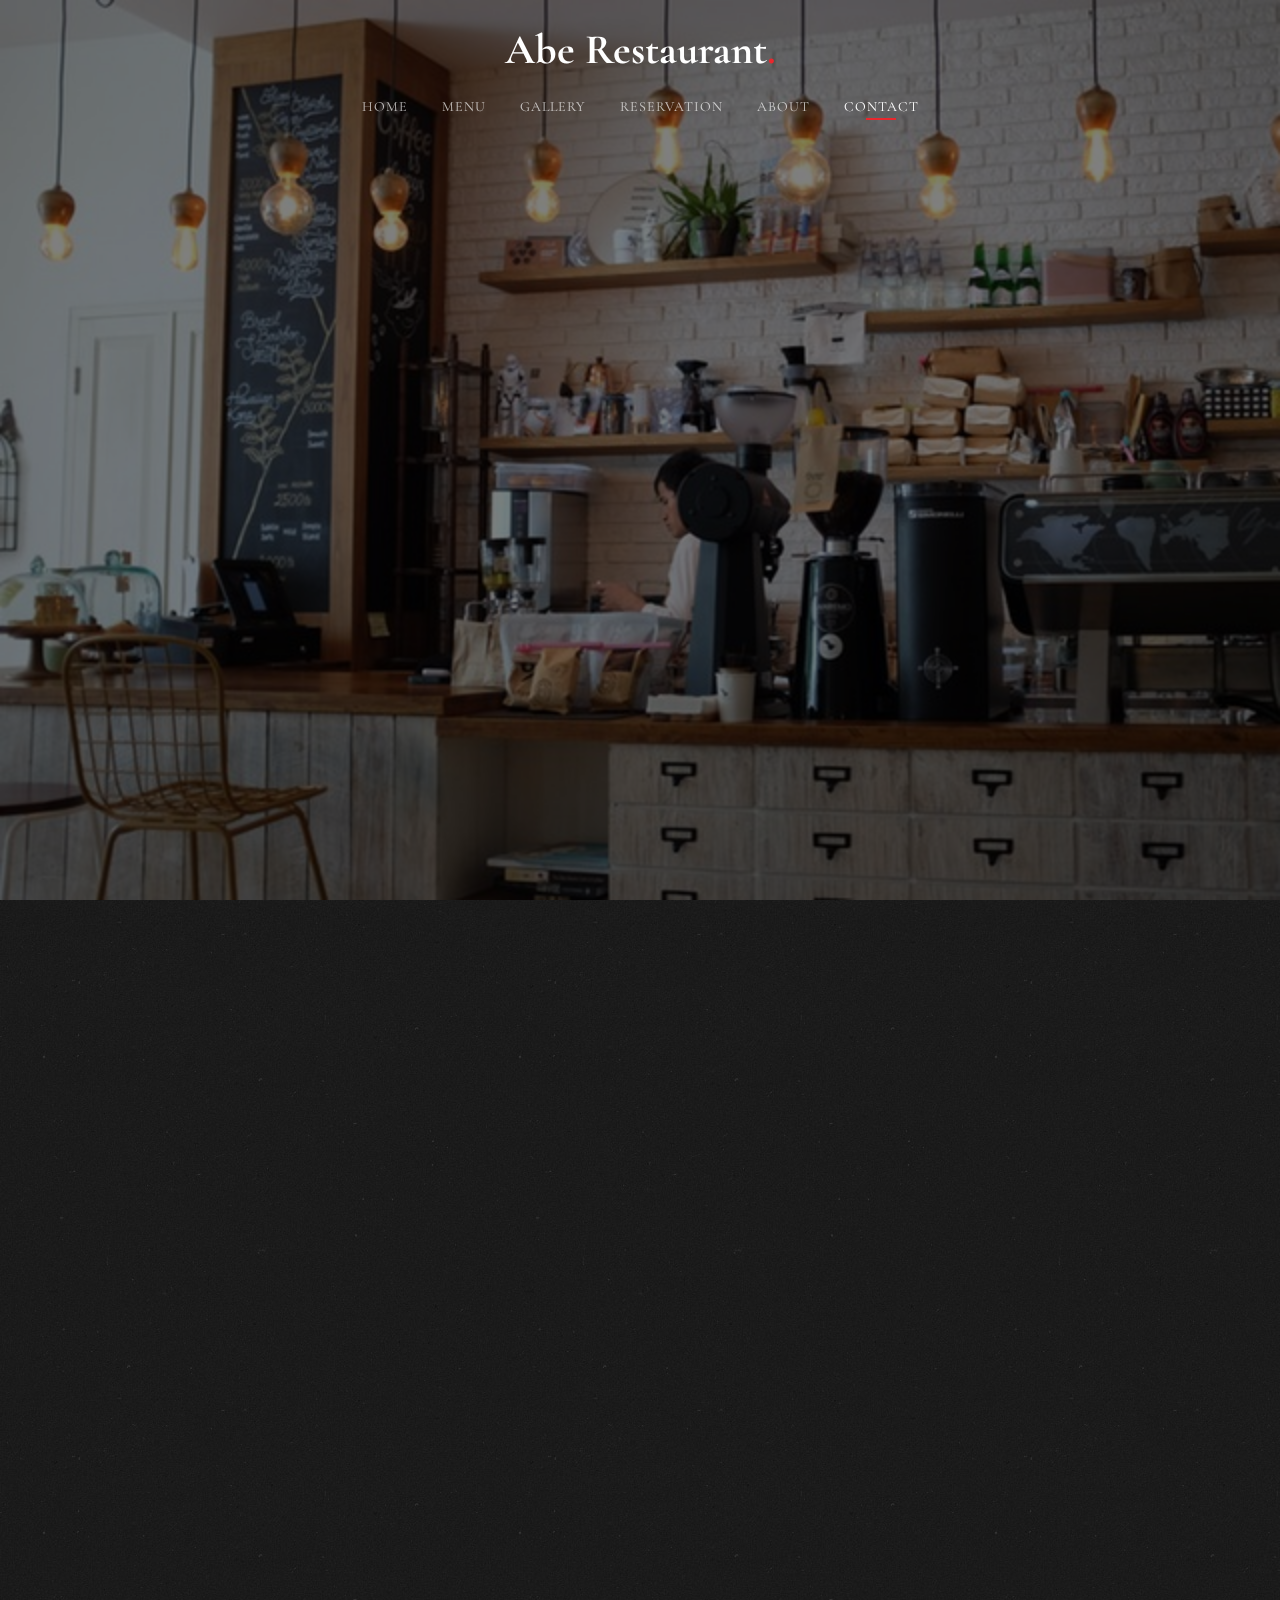
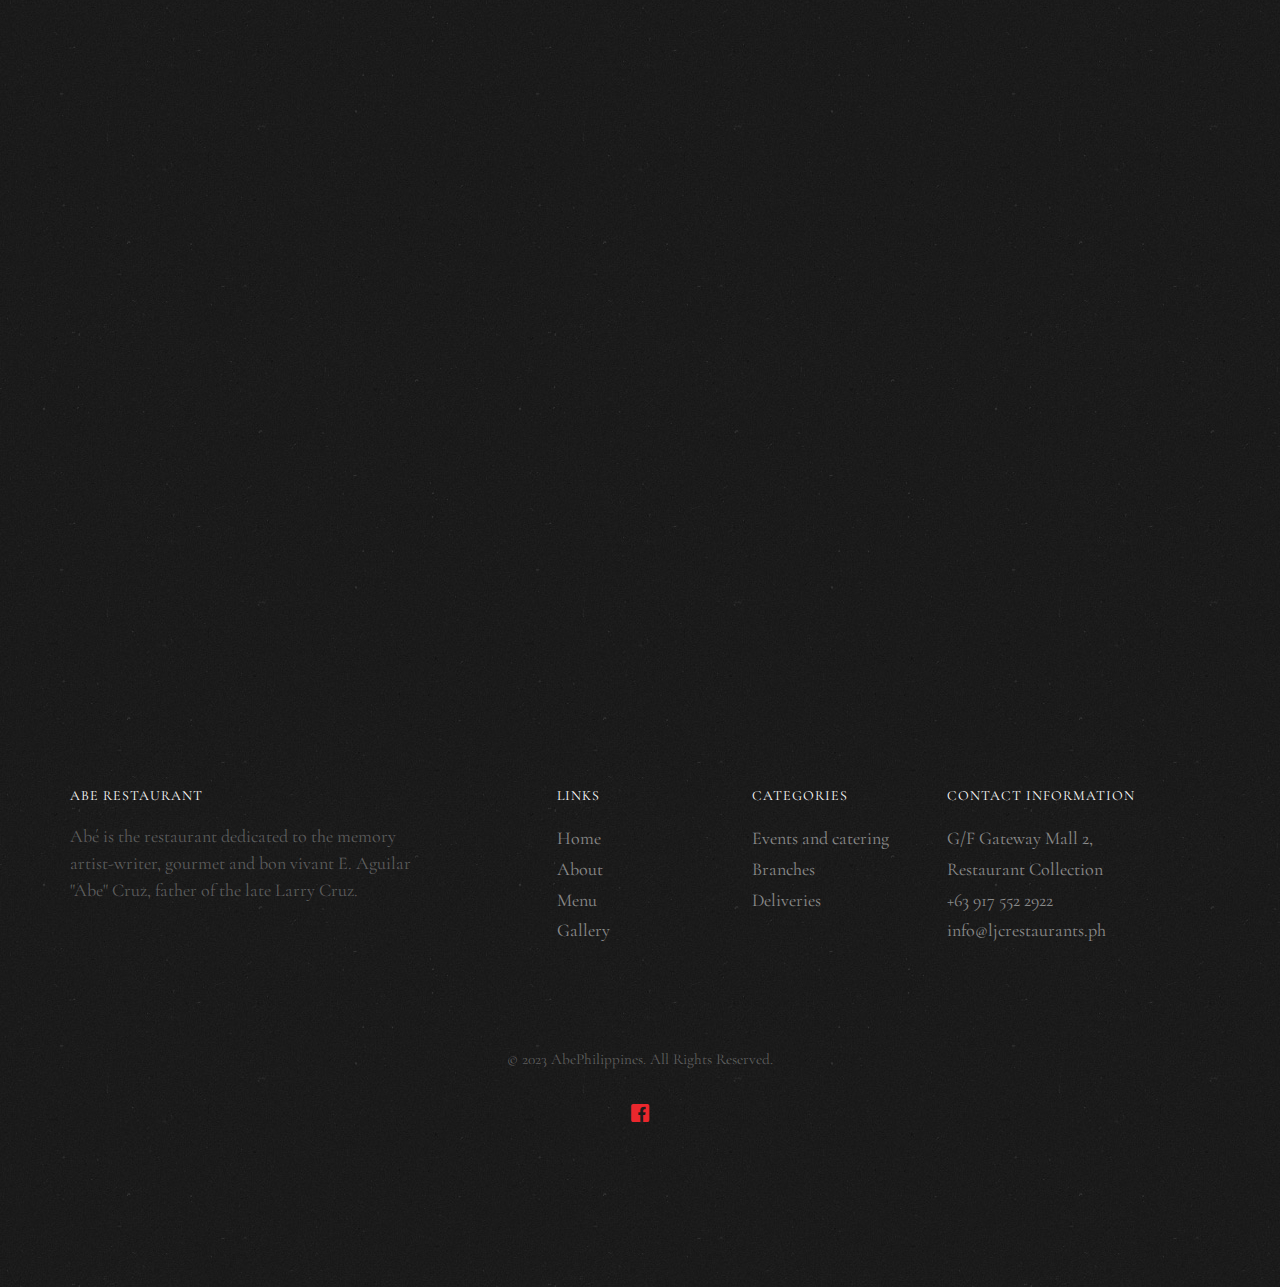
==== contact.html @ c4c08a24 "upload" ====
<!DOCTYPE HTML>
<html>
	<head>
	<meta charset="utf-8">
	<meta http-equiv="X-UA-Compatible" content="IE=edge">
	<title>Tasty &mdash; Free Website Template, Free HTML5 Template by freehtml5.co</title>
	<meta name="viewport" content="width=device-width, initial-scale=1">
	<meta name="description" content="Free HTML5 Website Template by freehtml5.co" />
	<meta name="keywords" content="free website templates, free html5, free template, free bootstrap, free website template, html5, css3, mobile first, responsive" />
	<meta name="author" content="freehtml5.co" />

	<!-- 
	//////////////////////////////////////////////////////

	FREE HTML5 TEMPLATE 
	DESIGNED & DEVELOPED by FreeHTML5.co
		
	Website: 		http://freehtml5.co/
	Email: 			info@freehtml5.co
	Twitter: 		http://twitter.com/fh5co
	Facebook: 		https://www.facebook.com/fh5co

	//////////////////////////////////////////////////////
	 -->

  	<!-- Facebook and Twitter integration -->
	<meta property="og:title" content=""/>
	<meta property="og:image" content=""/>
	<meta property="og:url" content=""/>
	<meta property="og:site_name" content=""/>
	<meta property="og:description" content=""/>
	<meta name="twitter:title" content="" />
	<meta name="twitter:image" content="" />
	<meta name="twitter:url" content="" />
	<meta name="twitter:card" content="" />

	<link href="https://fonts.googleapis.com/css?family=Cormorant+Garamond:300,300i,400,400i,500,600i,700" rel="stylesheet">
	<link href="https://fonts.googleapis.com/css?family=Satisfy" rel="stylesheet">
	
	<!-- Animate.css -->
	<link rel="stylesheet" href="css/animate.css">
	<!-- Icomoon Icon Fonts-->
	<link rel="stylesheet" href="css/icomoon.css">
	<!-- Bootstrap  -->
	<link rel="stylesheet" href="css/bootstrap.css">

	<!-- Flexslider  -->
	<link rel="stylesheet" href="css/flexslider.css">

	<!-- Theme style  -->
	<link rel="stylesheet" href="css/style.css">

	<!-- Modernizr JS -->
	<script src="js/modernizr-2.6.2.min.js"></script>
	<!-- FOR IE9 below -->
	<!--[if lt IE 9]>
	<script src="js/respond.min.js"></script>
	<![endif]-->

	</head>
	<body>
		
	<div class="fh5co-loader"></div>
	
	<div id="page">
	<nav class="fh5co-nav" role="navigation">
		<!-- <div class="top-menu"> -->
			<div class="container">
				<div class="row">
					<div class="col-xs-12 text-center logo-wrap">
						<div id="fh5co-logo"><a href="index.html">Abe Restaurant<span>.</span></a></div>
					</div>
					<div class="col-xs-12 text-center menu-1 menu-wrap">
						<ul>
							<li><a href="index.html">Home</a></li>
							<li><a href="menu.html">Menu</a></li>
							<li class="has-dropdown">
								<a href="gallery.html">Gallery</a>
								<ul class="dropdown">
									<li><a href="#">Events</a></li>
									<li><a href="#">Food</a></li>
									<li><a href="#">Coffees</a></li>
								</ul>
							</li>
							<li><a href="reservation.html">Reservation</a></li>
							<li><a href="about.html">About</a></li>
							<li class="active"><a href="contact.html">Contact</a></li>
						</ul>
					</div>
				</div>
				
			</div>
		<!-- </div> -->
	</nav>

	<header id="fh5co-header" class="fh5co-cover js-fullheight" role="banner" style="background-image: url(images/hero_1.jpeg);" data-stellar-background-ratio="0.5">
		<div class="overlay"></div>
		<div class="container">
			<div class="row">
				<div class="col-md-12 text-center">
					<div class="display-t js-fullheight">
						<div class="display-tc js-fullheight animate-box" data-animate-effect="fadeIn">
							<h1>Get <em>in</em> Touch</h1>
							<h2>Filipino - Family - Style Restaurant</a></h2>
						</div>
					</div>
				</div>
			</div>
		</div>
	</header>

	
	<div id="fh5co-contact" class="fh5co-section animate-box">
		<div class="container">
			<div class="row animate-box">
				<div class="col-md-8 col-md-offset-2 text-center fh5co-heading">
					<h2>Don't be shy, let's chat.</h2>
					<p> Give us your feedback! Did you enjoy the food? Share your experience with us and hopefully we can make your next visit a better experience!</p>
					<p><a href="mailto:info@yourdomainname.com" class="btn btn-primary btn-outline">Contact Us</a></p>
				</div>
			</div>
			
		
				<div class="col-md-6 col-md-push-6 col-sm-6 col-sm-push-6">
					<form action="#" id="form-wrap">
						<div class="row form-group">
							<div class="col-md-12">
								<label for="name">Name(optional)</label>
								<input type="text" class="form-control" id="name" placeholder="Juan de la Cruz">
							</div>
						</div>
						<div class="row form-group">
							<div class="col-md-12">
								<label for="email">Email</label>
								<input type="text" class="form-control" id="email" placeholder="me@example.com">
							</div>
						</div>
						<div class="row form-group">
							<div class="col-md-12">
								<label for="message">Share your thoughts!</label>
								<textarea name="" id="message" cols="30" rows="10" class="form-control"></textarea>
							</div>
						</div>
						<div class="row form-group">
							<div class="col-md-12">
								<input type="submit" class="btn btn-primary btn-outline btn-lg" value="Submit">
							</div>
						</div>

					</form>
				</div>
			</div>

		</div>
	</div>

	<footer id="fh5co-footer" role="contentinfo" class="fh5co-section">
		<div class="container">
			<div class="row row-pb-md">
				<div class="col-md-4 fh5co-widget">
					<h4>Abe Restaurant</h4>
					<p>Abé is the restaurant dedicated to the memory artist-writer, gourmet and bon vivant E. Aguilar "Abe" Cruz, father of the late Larry Cruz.</p>
				</div>
				<div class="col-md-2 col-md-push-1 fh5co-widget">
					<h4>Links</h4>
					<ul class="fh5co-footer-links">
						<li><a href="#">Home</a></li>
						<li><a href="#">About</a></li>
						<li><a href="#">Menu</a></li>
						<li><a href="#">Gallery</a></li>
					</ul>
				</div>
				<div class="col-md-2 col-md-push-1 fh5co-widget">
					<h4>Categories</h4>
					<ul class="fh5co-footer-links">
						<li><a href="#">Events and catering</a></li>
						<li><a href="#">Branches</a></li>
						<li><a href="#">Deliveries</a></li>
					</ul>
				</div>

		

				<div class="col-md-4 col-md-push-1 fh5co-widget">
					<h4>Contact Information</h4>
					<ul class="fh5co-footer-links">
						<li>G/F Gateway Mall 2, <br> Restaurant Collection</li>
						<li><a href="tel://0917 552 2922">+63 917 552 2922</a></li>
						<li><a href="mailto:info@ljcrestaurants.ph">info@ljcrestaurants.ph</a></li>
					</ul>
				</div>

			</div>

			<div class="row copyright">
				<div class="col-md-12 text-center">
					<p>
						<small class="block">&copy; 2023 AbePhilippines. All Rights Reserved.</small> 
					</p>
					<p>
						<ul class="fh5co-social-icons">
							<li><a href="https://www.facebook.com/AbePhilippines"><i class="icon-facebook2"></i></a></li>
						</ul>
					</p>
				</div>
			</div>

		</div>
	</footer>
	</div>

	<div class="gototop js-top">
		<a href="#" class="js-gotop"><i class="icon-arrow-up22"></i></a>
	</div>
	
	<!-- jQuery -->
	<script src="js/jquery.min.js"></script>
	<!-- jQuery Easing -->
	<script src="js/jquery.easing.1.3.js"></script>
	<!-- Bootstrap -->
	<script src="js/bootstrap.min.js"></script>
	<!-- Waypoints -->
	<script src="js/jquery.waypoints.min.js"></script>
	<!-- Waypoints -->
	<script src="js/jquery.stellar.min.js"></script>
	<!-- Flexslider -->
	<script src="js/jquery.flexslider-min.js"></script>
	<!-- Main -->
	<script src="js/main.js"></script>

	</body>
</html>
---- css/icomoon.css ----
@font-face {
    font-family: 'icomoon';
    src:    url('fonts/icomoon.eot?1oniuf');
    src:    url('fonts/icomoon.eot?1oniuf#iefix') format('embedded-opentype'),
        url('fonts/icomoon.ttf?1oniuf') format('truetype'),
        url('fonts/icomoon.woff?1oniuf') format('woff'),
        url('fonts/icomoon.svg?1oniuf#icomoon') format('svg');
    font-weight: normal;
    font-style: normal;
}

[class^="icon-"], [class*=" icon-"] {
    /* use !important to prevent issues with browser extensions that change fonts */
    font-family: 'icomoon' !important;
    speak: none;
    font-style: normal;
    font-weight: normal;
    font-variant: normal;
    text-transform: none;
    line-height: 1;

    /* Better Font Rendering =========== */
    -webkit-font-smoothing: antialiased;
    -moz-osx-font-smoothing: grayscale;
}

.icon-mobile:before {
    content: "\e000";
}
.icon-laptop:before {
    content: "\e001";
}
.icon-desktop:before {
    content: "\e002";
}
.icon-tablet:before {
    content: "\e003";
}
.icon-phone:before {
    content: "\e004";
}
.icon-document:before {
    content: "\e005";
}
.icon-documents:before {
    content: "\e006";
}
.icon-search:before {
    content: "\e007";
}
.icon-clipboard:before {
    content: "\e008";
}
.icon-newspaper:before {
    content: "\e009";
}
.icon-notebook:before {
    content: "\e00a";
}
.icon-book-open:before {
    content: "\e00b";
}
.icon-browser:before {
    content: "\e00c";
}
.icon-calendar:before {
    content: "\e00d";
}
.icon-presentation:before {
    content: "\e00e";
}
.icon-picture:before {
    content: "\e00f";
}
.icon-pictures:before {
    content: "\e010";
}
.icon-video:before {
    content: "\e011";
}
.icon-camera:before {
    content: "\e012";
}
.icon-printer:before {
    content: "\e013";
}
.icon-toolbox:before {
    content: "\e014";
}
.icon-briefcase:before {
    content: "\e015";
}
.icon-wallet:before {
    content: "\e016";
}
.icon-gift:before {
    content: "\e017";
}
.icon-bargraph:before {
    content: "\e018";
}
.icon-grid:before {
    content: "\e019";
}
.icon-expand:before {
    content: "\e01a";
}
.icon-focus:before {
    content: "\e01b";
}
.icon-edit:before {
    content: "\e01c";
}
.icon-adjustments:before {
    content: "\e01d";
}
.icon-ribbon:before {
    content: "\e01e";
}
.icon-hourglass:before {
    content: "\e01f";
}
.icon-lock:before {
    content: "\e020";
}
.icon-megaphone:before {
    content: "\e021";
}
.icon-shield:before {
    content: "\e022";
}
.icon-trophy:before {
    content: "\e023";
}
.icon-flag:before {
    content: "\e024";
}
.icon-map:before {
    content: "\e025";
}
.icon-puzzle:before {
    content: "\e026";
}
.icon-basket:before {
    content: "\e027";
}
.icon-envelope:before {
    content: "\e028";
}
.icon-streetsign:before {
    content: "\e029";
}
.icon-telescope:before {
    content: "\e02a";
}
.icon-gears:before {
    content: "\e02b";
}
.icon-key:before {
    content: "\e02c";
}
.icon-paperclip:before {
    content: "\e02d";
}
.icon-attachment:before {
    content: "\e02e";
}
.icon-pricetags:before {
    content: "\e02f";
}
.icon-lightbulb:before {
    content: "\e030";
}
.icon-layers:before {
    content: "\e031";
}
.icon-pencil:before {
    content: "\e032";
}
.icon-tools:before {
    content: "\e033";
}
.icon-tools-2:before {
    content: "\e034";
}
.icon-scissors:before {
    content: "\e035";
}
.icon-paintbrush:before {
    content: "\e036";
}
.icon-magnifying-glass:before {
    content: "\e037";
}
.icon-circle-compass:before {
    content: "\e038";
}
.icon-linegraph:before {
    content: "\e039";
}
.icon-mic:before {
    content: "\e03a";
}
.icon-strategy:before {
    content: "\e03b";
}
.icon-beaker:before {
    content: "\e03c";
}
.icon-caution:before {
    content: "\e03d";
}
.icon-recycle:before {
    content: "\e03e";
}
.icon-anchor:before {
    content: "\e03f";
}
.icon-profile-male:before {
    content: "\e040";
}
.icon-profile-female:before {
    content: "\e041";
}
.icon-bike:before {
    content: "\e042";
}
.icon-wine:before {
    content: "\e043";
}
.icon-hotairballoon:before {
    content: "\e044";
}
.icon-globe:before {
    content: "\e045";
}
.icon-genius:before {
    content: "\e046";
}
.icon-map-pin:before {
    content: "\e047";
}
.icon-dial:before {
    content: "\e048";
}
.icon-chat:before {
    content: "\e049";
}
.icon-heart:before {
    content: "\e04a";
}
.icon-cloud:before {
    content: "\e04b";
}
.icon-upload:before {
    content: "\e04c";
}
.icon-download:before {
    content: "\e04d";
}
.icon-target:before {
    content: "\e04e";
}
.icon-hazardous:before {
    content: "\e04f";
}
.icon-piechart:before {
    content: "\e050";
}
.icon-speedometer:before {
    content: "\e051";
}
.icon-global:before {
    content: "\e052";
}
.icon-compass:before {
    content: "\e053";
}
.icon-lifesaver:before {
    content: "\e054";
}
.icon-clock:before {
    content: "\e055";
}
.icon-aperture:before {
    content: "\e056";
}
.icon-quote:before {
    content: "\e057";
}
.icon-scope:before {
    content: "\e058";
}
.icon-alarmclock:before {
    content: "\e059";
}
.icon-refresh:before {
    content: "\e05a";
}
.icon-happy:before {
    content: "\e05b";
}
.icon-sad:before {
    content: "\e05c";
}
.icon-facebook:before {
    content: "\e05d";
}
.icon-twitter:before {
    content: "\e05e";
}
.icon-googleplus:before {
    content: "\e05f";
}
.icon-rss:before {
    content: "\e060";
}
.icon-tumblr:before {
    content: "\e061";
}
.icon-linkedin:before {
    content: "\e062";
}
.icon-dribbble:before {
    content: "\e063";
}
.icon-box2:before {
    content: "\ea82";
}
.icon-write:before {
    content: "\ea83";
}
.icon-clock2:before {
    content: "\ea84";
}
.icon-reply2:before {
    content: "\ea85";
}
.icon-reply-all2:before {
    content: "\ea86";
}
.icon-forward2:before {
    content: "\ea87";
}
.icon-flag2:before {
    content: "\ea88";
}
.icon-search2:before {
    content: "\ea89";
}
.icon-trash2:before {
    content: "\ea8a";
}
.icon-envelope2:before {
    content: "\ea8b";
}
.icon-bubble:before {
    content: "\ea8c";
}
.icon-bubbles:before {
    content: "\ea8d";
}
.icon-user2:before {
    content: "\ea8e";
}
.icon-users2:before {
    content: "\ea8f";
}
.icon-cloud2:before {
    content: "\ea90";
}
.icon-download2:before {
    content: "\ea91";
}
.icon-upload2:before {
    content: "\ea92";
}
.icon-rain:before {
    content: "\ea93";
}
.icon-sun:before {
    content: "\ea94";
}
.icon-moon2:before {
    content: "\ea95";
}
.icon-bell2:before {
    content: "\ea96";
}
.icon-folder2:before {
    content: "\ea97";
}
.icon-pin2:before {
    content: "\ea98";
}
.icon-sound2:before {
    content: "\ea99";
}
.icon-microphone:before {
    content: "\ea9a";
}
.icon-camera2:before {
    content: "\ea9b";
}
.icon-image2:before {
    content: "\ea9c";
}
.icon-cog2:before {
    content: "\ea9d";
}
.icon-calendar2:before {
    content: "\ea9e";
}
.icon-book2:before {
    content: "\ea9f";
}
.icon-map-marker:before {
    content: "\eaa0";
}
.icon-store:before {
    content: "\eaa1";
}
.icon-support:before {
    content: "\eaa2";
}
.icon-tag2:before {
    content: "\eaa3";
}
.icon-heart2:before {
    content: "\eaa4";
}
.icon-video-camera:before {
    content: "\eaa5";
}
.icon-trophy2:before {
    content: "\eaa6";
}
.icon-cart:before {
    content: "\eaa7";
}
.icon-eye2:before {
    content: "\eaa8";
}
.icon-cancel:before {
    content: "\eaa9";
}
.icon-chart:before {
    content: "\eaaa";
}
.icon-target2:before {
    content: "\eaab";
}
.icon-printer2:before {
    content: "\eaac";
}
.icon-location2:before {
    content: "\eaad";
}
.icon-bookmark2:before {
    content: "\eaae";
}
.icon-monitor:before {
    content: "\eaaf";
}
.icon-cross2:before {
    content: "\eab0";
}
.icon-plus2:before {
    content: "\eab1";
}
.icon-left:before {
    content: "\eab2";
}
.icon-up:before {
    content: "\eab3";
}
.icon-browser2:before {
    content: "\eab4";
}
.icon-windows:before {
    content: "\eab5";
}
.icon-switch2:before {
    content: "\eab6";
}
.icon-dashboard:before {
    content: "\eab7";
}
.icon-play:before {
    content: "\eab8";
}
.icon-fast-forward:before {
    content: "\eab9";
}
.icon-next:before {
    content: "\eaba";
}
.icon-refresh2:before {
    content: "\eabb";
}
.icon-film:before {
    content: "\eabc";
}
.icon-home2:before {
    content: "\eabd";
}
.icon-add-to-list:before {
    content: "\e901";
}
.icon-classic-computer:before {
    content: "\e902";
}
.icon-controller-fast-backward:before {
    content: "\e903";
}
.icon-creative-commons-attribution:before {
    content: "\e904";
}
.icon-creative-commons-noderivs:before {
    content: "\e905";
}
.icon-creative-commons-noncommercial-eu:before {
    content: "\e906";
}
.icon-creative-commons-noncommercial-us:before {
    content: "\e907";
}
.icon-creative-commons-public-domain:before {
    content: "\e908";
}
.icon-creative-commons-remix:before {
    content: "\e909";
}
.icon-creative-commons-share:before {
    content: "\e90a";
}
.icon-creative-commons-sharealike:before {
    content: "\e90b";
}
.icon-creative-commons:before {
    content: "\e90c";
}
.icon-document-landscape:before {
    content: "\e90d";
}
.icon-remove-user:before {
    content: "\e90e";
}
.icon-warning:before {
    content: "\e90f";
}
.icon-arrow-bold-down:before {
    content: "\e910";
}
.icon-arrow-bold-left:before {
    content: "\e911";
}
.icon-arrow-bold-right:before {
    content: "\e912";
}
.icon-arrow-bold-up:before {
    content: "\e913";
}
.icon-arrow-down:before {
    content: "\e914";
}
.icon-arrow-left:before {
    content: "\e915";
}
.icon-arrow-long-down:before {
    content: "\e916";
}
.icon-arrow-long-left:before {
    content: "\e917";
}
.icon-arrow-long-right:before {
    content: "\e918";
}
.icon-arrow-long-up:before {
    content: "\e919";
}
.icon-arrow-right:before {
    content: "\e91a";
}
.icon-arrow-up:before {
    content: "\e91b";
}
.icon-arrow-with-circle-down:before {
    content: "\e91c";
}
.icon-arrow-with-circle-left:before {
    content: "\e91d";
}
.icon-arrow-with-circle-right:before {
    content: "\e91e";
}
.icon-arrow-with-circle-up:before {
    content: "\e91f";
}
.icon-bookmark:before {
    content: "\e920";
}
.icon-bookmarks:before {
    content: "\e921";
}
.icon-chevron-down:before {
    content: "\e922";
}
.icon-chevron-left:before {
    content: "\e923";
}
.icon-chevron-right:before {
    content: "\e924";
}
.icon-chevron-small-down:before {
    content: "\e925";
}
.icon-chevron-small-left:before {
    content: "\e926";
}
.icon-chevron-small-right:before {
    content: "\e927";
}
.icon-chevron-small-up:before {
    content: "\e928";
}
.icon-chevron-thin-down:before {
    content: "\e929";
}
.icon-chevron-thin-left:before {
    content: "\e92a";
}
.icon-chevron-thin-right:before {
    content: "\e92b";
}
.icon-chevron-thin-up:before {
    content: "\e92c";
}
.icon-chevron-up:before {
    content: "\e92d";
}
.icon-chevron-with-circle-down:before {
    content: "\e92e";
}
.icon-chevron-with-circle-left:before {
    content: "\e92f";
}
.icon-chevron-with-circle-right:before {
    content: "\e930";
}
.icon-chevron-with-circle-up:before {
    content: "\e931";
}
.icon-cloud3:before {
    content: "\e932";
}
.icon-controller-fast-forward:before {
    content: "\e933";
}
.icon-controller-jump-to-start:before {
    content: "\e934";
}
.icon-controller-next:before {
    content: "\e935";
}
.icon-controller-paus:before {
    content: "\e936";
}
.icon-controller-play:before {
    content: "\e937";
}
.icon-controller-record:before {
    content: "\e938";
}
.icon-controller-stop:before {
    content: "\e939";
}
.icon-controller-volume:before {
    content: "\e93a";
}
.icon-dot-single:before {
    content: "\e93b";
}
.icon-dots-three-horizontal:before {
    content: "\e93c";
}
.icon-dots-three-vertical:before {
    content: "\e93d";
}
.icon-dots-two-horizontal:before {
    content: "\e93e";
}
.icon-dots-two-vertical:before {
    content: "\e93f";
}
.icon-download3:before {
    content: "\e940";
}
.icon-emoji-flirt:before {
    content: "\e941";
}
.icon-flow-branch:before {
    content: "\e942";
}
.icon-flow-cascade:before {
    content: "\e943";
}
.icon-flow-line:before {
    content: "\e944";
}
.icon-flow-parallel:before {
    content: "\e945";
}
.icon-flow-tree:before {
    content: "\e946";
}
.icon-install:before {
    content: "\e947";
}
.icon-layers2:before {
    content: "\e948";
}
.icon-open-book:before {
    content: "\e949";
}
.icon-resize-100:before {
    content: "\e94a";
}
.icon-resize-full-screen:before {
    content: "\e94b";
}
.icon-save:before {
    content: "\e94c";
}
.icon-select-arrows:before {
    content: "\e94d";
}
.icon-sound-mute:before {
    content: "\e94e";
}
.icon-sound:before {
    content: "\e94f";
}
.icon-trash:before {
    content: "\e950";
}
.icon-triangle-down:before {
    content: "\e951";
}
.icon-triangle-left:before {
    content: "\e952";
}
.icon-triangle-right:before {
    content: "\e953";
}
.icon-triangle-up:before {
    content: "\e954";
}
.icon-uninstall:before {
    content: "\e955";
}
.icon-upload-to-cloud:before {
    content: "\e956";
}
.icon-upload3:before {
    content: "\e957";
}
.icon-add-user:before {
    content: "\e958";
}
.icon-address:before {
    content: "\e959";
}
.icon-adjust:before {
    content: "\e95a";
}
.icon-air:before {
    content: "\e95b";
}
.icon-aircraft-landing:before {
    content: "\e95c";
}
.icon-aircraft-take-off:before {
    content: "\e95d";
}
.icon-aircraft:before {
    content: "\e95e";
}
.icon-align-bottom:before {
    content: "\e95f";
}
.icon-align-horizontal-middle:before {
    content: "\e960";
}
.icon-align-left:before {
    content: "\e961";
}
.icon-align-right:before {
    content: "\e962";
}
.icon-align-top:before {
    content: "\e963";
}
.icon-align-vertical-middle:before {
    content: "\e964";
}
.icon-archive:before {
    content: "\e965";
}
.icon-area-graph:before {
    content: "\e966";
}
.icon-attachment2:before {
    content: "\e967";
}
.icon-awareness-ribbon:before {
    content: "\e968";
}
.icon-back-in-time:before {
    content: "\e969";
}
.icon-back:before {
    content: "\e96a";
}
.icon-bar-graph:before {
    content: "\e96b";
}
.icon-battery:before {
    content: "\e96c";
}
.icon-beamed-note:before {
    content: "\e96d";
}
.icon-bell:before {
    content: "\e96e";
}
.icon-blackboard:before {
    content: "\e96f";
}
.icon-block:before {
    content: "\e970";
}
.icon-book:before {
    content: "\e971";
}
.icon-bowl:before {
    content: "\e972";
}
.icon-box:before {
    content: "\e973";
}
.icon-briefcase2:before {
    content: "\e974";
}
.icon-browser3:before {
    content: "\e975";
}
.icon-brush:before {
    content: "\e976";
}
.icon-bucket:before {
    content: "\e977";
}
.icon-cake:before {
    content: "\e978";
}
.icon-calculator:before {
    content: "\e979";
}
.icon-calendar3:before {
    content: "\e97a";
}
.icon-camera3:before {
    content: "\e97b";
}
.icon-ccw:before {
    content: "\e97c";
}
.icon-chat2:before {
    content: "\e97d";
}
.icon-check:before {
    content: "\e97e";
}
.icon-circle-with-cross:before {
    content: "\e97f";
}
.icon-circle-with-minus:before {
    content: "\e980";
}
.icon-circle-with-plus:before {
    content: "\e981";
}
.icon-circle:before {
    content: "\e982";
}
.icon-circular-graph:before {
    content: "\e983";
}
.icon-clapperboard:before {
    content: "\e984";
}
.icon-clipboard2:before {
    content: "\e985";
}
.icon-clock3:before {
    content: "\e986";
}
.icon-code:before {
    content: "\e987";
}
.icon-cog:before {
    content: "\e988";
}
.icon-colours:before {
    content: "\e989";
}
.icon-compass2:before {
    content: "\e98a";
}
.icon-copy:before {
    content: "\e98b";
}
.icon-credit-card:before {
    content: "\e98c";
}
.icon-credit:before {
    content: "\e98d";
}
.icon-cross:before {
    content: "\e98e";
}
.icon-cup:before {
    content: "\e98f";
}
.icon-cw:before {
    content: "\e990";
}
.icon-cycle:before {
    content: "\e991";
}
.icon-database:before {
    content: "\e992";
}
.icon-dial-pad:before {
    content: "\e993";
}
.icon-direction:before {
    content: "\e994";
}
.icon-document2:before {
    content: "\e995";
}
.icon-documents2:before {
    content: "\e996";
}
.icon-drink:before {
    content: "\e997";
}
.icon-drive:before {
    content: "\e998";
}
.icon-drop:before {
    content: "\e999";
}
.icon-edit2:before {
    content: "\e99a";
}
.icon-email:before {
    content: "\e99b";
}
.icon-emoji-happy:before {
    content: "\e99c";
}
.icon-emoji-neutral:before {
    content: "\e99d";
}
.icon-emoji-sad:before {
    content: "\e99e";
}
.icon-erase:before {
    content: "\e99f";
}
.icon-eraser:before {
    content: "\e9a0";
}
.icon-export:before {
    content: "\e9a1";
}
.icon-eye:before {
    content: "\e9a2";
}
.icon-feather:before {
    content: "\e9a3";
}
.icon-flag3:before {
    content: "\e9a4";
}
.icon-flash:before {
    content: "\e9a5";
}
.icon-flashlight:before {
    content: "\e9a6";
}
.icon-flat-brush:before {
    content: "\e9a7";
}
.icon-folder-images:before {
    content: "\e9a8";
}
.icon-folder-music:before {
    content: "\e9a9";
}
.icon-folder-video:before {
    content: "\e9aa";
}
.icon-folder:before {
    content: "\e9ab";
}
.icon-forward:before {
    content: "\e9ac";
}
.icon-funnel:before {
    content: "\e9ad";
}
.icon-game-controller:before {
    content: "\e9ae";
}
.icon-gauge:before {
    content: "\e9af";
}
.icon-globe2:before {
    content: "\e9b0";
}
.icon-graduation-cap:before {
    content: "\e9b1";
}
.icon-grid2:before {
    content: "\e9b2";
}
.icon-hair-cross:before {
    content: "\e9b3";
}
.icon-hand:before {
    content: "\e9b4";
}
.icon-heart-outlined:before {
    content: "\e9b5";
}
.icon-heart3:before {
    content: "\e9b6";
}
.icon-help-with-circle:before {
    content: "\e9b7";
}
.icon-help:before {
    content: "\e9b8";
}
.icon-home:before {
    content: "\e9b9";
}
.icon-hour-glass:before {
    content: "\e9ba";
}
.icon-image-inverted:before {
    content: "\e9bb";
}
.icon-image:before {
    content: "\e9bc";
}
.icon-images:before {
    content: "\e9bd";
}
.icon-inbox:before {
    content: "\e9be";
}
.icon-infinity:before {
    content: "\e9bf";
}
.icon-info-with-circle:before {
    content: "\e9c0";
}
.icon-info:before {
    content: "\e9c1";
}
.icon-key2:before {
    content: "\e9c2";
}
.icon-keyboard:before {
    content: "\e9c3";
}
.icon-lab-flask:before {
    content: "\e9c4";
}
.icon-landline:before {
    content: "\e9c5";
}
.icon-language:before {
    content: "\e9c6";
}
.icon-laptop2:before {
    content: "\e9c7";
}
.icon-leaf:before {
    content: "\e9c8";
}
.icon-level-down:before {
    content: "\e9c9";
}
.icon-level-up:before {
    content: "\e9ca";
}
.icon-lifebuoy:before {
    content: "\e9cb";
}
.icon-light-bulb:before {
    content: "\e9cc";
}
.icon-light-down:before {
    content: "\e9cd";
}
.icon-light-up:before {
    content: "\e9ce";
}
.icon-line-graph:before {
    content: "\e9cf";
}
.icon-link:before {
    content: "\e9d0";
}
.icon-list:before {
    content: "\e9d1";
}
.icon-location-pin:before {
    content: "\e9d2";
}
.icon-location:before {
    content: "\e9d3";
}
.icon-lock-open:before {
    content: "\e9d4";
}
.icon-lock2:before {
    content: "\e9d5";
}
.icon-log-out:before {
    content: "\e9d6";
}
.icon-login:before {
    content: "\e9d7";
}
.icon-loop:before {
    content: "\e9d8";
}
.icon-magnet:before {
    content: "\e9d9";
}
.icon-magnifying-glass2:before {
    content: "\e9da";
}
.icon-mail:before {
    content: "\e9db";
}
.icon-man:before {
    content: "\e9dc";
}
.icon-map2:before {
    content: "\e9dd";
}
.icon-mask:before {
    content: "\e9de";
}
.icon-medal:before {
    content: "\e9df";
}
.icon-megaphone2:before {
    content: "\e9e0";
}
.icon-menu:before {
    content: "\e9e1";
}
.icon-message:before {
    content: "\e9e2";
}
.icon-mic2:before {
    content: "\e9e3";
}
.icon-minus:before {
    content: "\e9e4";
}
.icon-mobile2:before {
    content: "\e9e5";
}
.icon-modern-mic:before {
    content: "\e9e6";
}
.icon-moon:before {
    content: "\e9e7";
}
.icon-mouse:before {
    content: "\e9e8";
}
.icon-music:before {
    content: "\e9e9";
}
.icon-network:before {
    content: "\e9ea";
}
.icon-new-message:before {
    content: "\e9eb";
}
.icon-new:before {
    content: "\e9ec";
}
.icon-news:before {
    content: "\e9ed";
}
.icon-note:before {
    content: "\e9ee";
}
.icon-notification:before {
    content: "\e9ef";
}
.icon-old-mobile:before {
    content: "\e9f0";
}
.icon-old-phone:before {
    content: "\e9f1";
}
.icon-palette:before {
    content: "\e9f2";
}
.icon-paper-plane:before {
    content: "\e9f3";
}
.icon-pencil2:before {
    content: "\e9f4";
}
.icon-phone2:before {
    content: "\e9f5";
}
.icon-pie-chart:before {
    content: "\e9f6";
}
.icon-pin:before {
    content: "\e9f7";
}
.icon-plus:before {
    content: "\e9f8";
}
.icon-popup:before {
    content: "\e9f9";
}
.icon-power-plug:before {
    content: "\e9fa";
}
.icon-price-ribbon:before {
    content: "\e9fb";
}
.icon-price-tag:before {
    content: "\e9fc";
}
.icon-print:before {
    content: "\e9fd";
}
.icon-progress-empty:before {
    content: "\e9fe";
}
.icon-progress-full:before {
    content: "\e9ff";
}
.icon-progress-one:before {
    content: "\ea00";
}
.icon-progress-two:before {
    content: "\ea01";
}
.icon-publish:before {
    content: "\ea02";
}
.icon-quote2:before {
    content: "\ea03";
}
.icon-radio:before {
    content: "\ea04";
}
.icon-reply-all:before {
    content: "\ea05";
}
.icon-reply:before {
    content: "\ea06";
}
.icon-retweet:before {
    content: "\ea07";
}
.icon-rocket:before {
    content: "\ea08";
}
.icon-round-brush:before {
    content: "\ea09";
}
.icon-rss2:before {
    content: "\ea0a";
}
.icon-ruler:before {
    content: "\ea0b";
}
.icon-scissors2:before {
    content: "\ea0c";
}
.icon-share-alternitive:before {
    content: "\ea0d";
}
.icon-share:before {
    content: "\ea0e";
}
.icon-shareable:before {
    content: "\ea0f";
}
.icon-shield2:before {
    content: "\ea10";
}
.icon-shop:before {
    content: "\ea11";
}
.icon-shopping-bag:before {
    content: "\ea12";
}
.icon-shopping-basket:before {
    content: "\ea13";
}
.icon-shopping-cart:before {
    content: "\ea14";
}
.icon-shuffle:before {
    content: "\ea15";
}
.icon-signal:before {
    content: "\ea16";
}
.icon-sound-mix:before {
    content: "\ea17";
}
.icon-sports-club:before {
    content: "\ea18";
}
.icon-spreadsheet:before {
    content: "\ea19";
}
.icon-squared-cross:before {
    content: "\ea1a";
}
.icon-squared-minus:before {
    content: "\ea1b";
}
.icon-squared-plus:before {
    content: "\ea1c";
}
.icon-star-outlined:before {
    content: "\ea1d";
}
.icon-star:before {
    content: "\ea1e";
}
.icon-stopwatch:before {
    content: "\ea1f";
}
.icon-suitcase:before {
    content: "\ea20";
}
.icon-swap:before {
    content: "\ea21";
}
.icon-sweden:before {
    content: "\ea22";
}
.icon-switch:before {
    content: "\ea23";
}
.icon-tablet2:before {
    content: "\ea24";
}
.icon-tag:before {
    content: "\ea25";
}
.icon-text-document-inverted:before {
    content: "\ea26";
}
.icon-text-document:before {
    content: "\ea27";
}
.icon-text:before {
    content: "\ea28";
}
.icon-thermometer:before {
    content: "\ea29";
}
.icon-thumbs-down:before {
    content: "\ea2a";
}
.icon-thumbs-up:before {
    content: "\ea2b";
}
.icon-thunder-cloud:before {
    content: "\ea2c";
}
.icon-ticket:before {
    content: "\ea2d";
}
.icon-time-slot:before {
    content: "\ea2e";
}
.icon-tools2:before {
    content: "\ea2f";
}
.icon-traffic-cone:before {
    content: "\ea30";
}
.icon-tree:before {
    content: "\ea31";
}
.icon-trophy3:before {
    content: "\ea32";
}
.icon-tv:before {
    content: "\ea33";
}
.icon-typing:before {
    content: "\ea34";
}
.icon-unread:before {
    content: "\ea35";
}
.icon-untag:before {
    content: "\ea36";
}
.icon-user:before {
    content: "\ea37";
}
.icon-users:before {
    content: "\ea38";
}
.icon-v-card:before {
    content: "\ea39";
}
.icon-video2:before {
    content: "\ea3a";
}
.icon-vinyl:before {
    content: "\ea3b";
}
.icon-voicemail:before {
    content: "\ea3c";
}
.icon-wallet2:before {
    content: "\ea3d";
}
.icon-water:before {
    content: "\ea3e";
}
.icon-500px-with-circle:before {
    content: "\ea3f";
}
.icon-500px:before {
    content: "\ea40";
}
.icon-basecamp:before {
    content: "\ea41";
}
.icon-behance:before {
    content: "\ea42";
}
.icon-creative-cloud:before {
    content: "\ea43";
}
.icon-dropbox:before {
    content: "\ea44";
}
.icon-evernote:before {
    content: "\ea45";
}
.icon-flattr:before {
    content: "\ea46";
}
.icon-foursquare:before {
    content: "\ea47";
}
.icon-google-drive:before {
    content: "\ea48";
}
.icon-google-hangouts:before {
    content: "\ea49";
}
.icon-grooveshark:before {
    content: "\ea4a";
}
.icon-icloud:before {
    content: "\ea4b";
}
.icon-mixi:before {
    content: "\ea4c";
}
.icon-onedrive:before {
    content: "\ea4d";
}
.icon-paypal:before {
    content: "\ea4e";
}
.icon-picasa:before {
    content: "\ea4f";
}
.icon-qq:before {
    content: "\ea50";
}
.icon-rdio-with-circle:before {
    content: "\ea51";
}
.icon-renren:before {
    content: "\ea52";
}
.icon-scribd:before {
    content: "\ea53";
}
.icon-sina-weibo:before {
    content: "\ea54";
}
.icon-skype-with-circle:before {
    content: "\ea55";
}
.icon-skype:before {
    content: "\ea56";
}
.icon-slideshare:before {
    content: "\ea57";
}
.icon-smashing:before {
    content: "\ea58";
}
.icon-soundcloud:before {
    content: "\ea59";
}
.icon-spotify-with-circle:before {
    content: "\ea5a";
}
.icon-spotify:before {
    content: "\ea5b";
}
.icon-swarm:before {
    content: "\ea5c";
}
.icon-vine-with-circle:before {
    content: "\ea5d";
}
.icon-vine:before {
    content: "\ea5e";
}
.icon-vk-alternitive:before {
    content: "\ea5f";
}
.icon-vk-with-circle:before {
    content: "\ea60";
}
.icon-vk:before {
    content: "\ea61";
}
.icon-xing-with-circle:before {
    content: "\ea62";
}
.icon-xing:before {
    content: "\ea63";
}
.icon-yelp:before {
    content: "\ea64";
}
.icon-dribbble-with-circle:before {
    content: "\ea65";
}
.icon-dribbble2:before {
    content: "\ea66";
}
.icon-facebook-with-circle:before {
    content: "\ea67";
}
.icon-facebook2:before {
    content: "\ea68";
}
.icon-flickr-with-circle:before {
    content: "\ea69";
}
.icon-flickr:before {
    content: "\ea6a";
}
.icon-github-with-circle:before {
    content: "\ea6b";
}
.icon-github:before {
    content: "\ea6c";
}
.icon-google-with-circle:before {
    content: "\ea6d";
}
.icon-google:before {
    content: "\ea6e";
}
.icon-instagram-with-circle:before {
    content: "\ea6f";
}
.icon-instagram:before {
    content: "\ea70";
}
.icon-lastfm-with-circle:before {
    content: "\ea71";
}
.icon-lastfm:before {
    content: "\ea72";
}
.icon-linkedin-with-circle:before {
    content: "\ea73";
}
.icon-linkedin2:before {
    content: "\ea74";
}
.icon-pinterest-with-circle:before {
    content: "\ea75";
}
.icon-pinterest:before {
    content: "\ea76";
}
.icon-rdio:before {
    content: "\ea77";
}
.icon-stumbleupon-with-circle:before {
    content: "\ea78";
}
.icon-stumbleupon:before {
    content: "\ea79";
}
.icon-tumblr-with-circle:before {
    content: "\ea7a";
}
.icon-tumblr2:before {
    content: "\ea7b";
}
.icon-twitter-with-circle:before {
    content: "\ea7c";
}
.icon-twitter2:before {
    content: "\ea7d";
}
.icon-vimeo-with-circle:before {
    content: "\ea7e";
}
.icon-vimeo:before {
    content: "\ea7f";
}
.icon-youtube-with-circle:before {
    content: "\ea80";
}
.icon-youtube:before {
    content: "\ea81";
}
.icon-home3:before {
    content: "\eabe";
}
.icon-home22:before {
    content: "\eabf";
}
.icon-home32:before {
    content: "\eac0";
}
.icon-office:before {
    content: "\eac1";
}
.icon-newspaper2:before {
    content: "\eac2";
}
.icon-pencil3:before {
    content: "\eac3";
}
.icon-pencil22:before {
    content: "\eac4";
}
.icon-quill:before {
    content: "\eac5";
}
.icon-pen:before {
    content: "\eac6";
}
.icon-blog:before {
    content: "\eac7";
}
.icon-eyedropper:before {
    content: "\eac8";
}
.icon-droplet:before {
    content: "\eac9";
}
.icon-paint-format:before {
    content: "\eaca";
}
.icon-image3:before {
    content: "\eacb";
}
.icon-images2:before {
    content: "\eacc";
}
.icon-camera4:before {
    content: "\eacd";
}
.icon-headphones:before {
    content: "\eace";
}
.icon-music2:before {
    content: "\eacf";
}
.icon-play2:before {
    content: "\ead0";
}
.icon-film2:before {
    content: "\ead1";
}
.icon-video-camera2:before {
    content: "\ead2";
}
.icon-dice:before {
    content: "\ead3";
}
.icon-pacman:before {
    content: "\ead4";
}
.icon-spades:before {
    content: "\ead5";
}
.icon-clubs:before {
    content: "\ead6";
}
.icon-diamonds:before {
    content: "\ead7";
}
.icon-bullhorn:before {
    content: "\ead8";
}
.icon-connection:before {
    content: "\ead9";
}
.icon-podcast:before {
    content: "\eada";
}
.icon-feed:before {
    content: "\eadb";
}
.icon-mic3:before {
    content: "\eadc";
}
.icon-book3:before {
    content: "\eadd";
}
.icon-books:before {
    content: "\eade";
}
.icon-library:before {
    content: "\eadf";
}
.icon-file-text:before {
    content: "\eae0";
}
.icon-profile:before {
    content: "\eae1";
}
.icon-file-empty:before {
    content: "\eae2";
}
.icon-files-empty:before {
    content: "\eae3";
}
.icon-file-text2:before {
    content: "\eae4";
}
.icon-file-picture:before {
    content: "\eae5";
}
.icon-file-music:before {
    content: "\eae6";
}
.icon-file-play:before {
    content: "\eae7";
}
.icon-file-video:before {
    content: "\eae8";
}
.icon-file-zip:before {
    content: "\eae9";
}
.icon-copy2:before {
    content: "\eaea";
}
.icon-paste:before {
    content: "\eaeb";
}
.icon-stack:before {
    content: "\eaec";
}
.icon-folder3:before {
    content: "\eaed";
}
.icon-folder-open:before {
    content: "\eaee";
}
.icon-folder-plus:before {
    content: "\eaef";
}
.icon-folder-minus:before {
    content: "\eaf0";
}
.icon-folder-download:before {
    content: "\eaf1";
}
.icon-folder-upload:before {
    content: "\eaf2";
}
.icon-price-tag2:before {
    content: "\eaf3";
}
.icon-price-tags:before {
    content: "\eaf4";
}
.icon-barcode:before {
    content: "\eaf5";
}
.icon-qrcode:before {
    content: "\eaf6";
}
.icon-ticket2:before {
    content: "\eaf7";
}
.icon-cart2:before {
    content: "\eaf8";
}
.icon-coin-dollar:before {
    content: "\eaf9";
}
.icon-coin-euro:before {
    content: "\eafa";
}
.icon-coin-pound:before {
    content: "\eafb";
}
.icon-coin-yen:before {
    content: "\eafc";
}
.icon-credit-card2:before {
    content: "\eafd";
}
.icon-calculator2:before {
    content: "\eafe";
}
.icon-lifebuoy2:before {
    content: "\eaff";
}
.icon-phone3:before {
    content: "\eb00";
}
.icon-phone-hang-up:before {
    content: "\eb01";
}
.icon-address-book:before {
    content: "\eb02";
}
.icon-envelop:before {
    content: "\eb03";
}
.icon-pushpin:before {
    content: "\eb04";
}
.icon-location3:before {
    content: "\eb05";
}
.icon-location22:before {
    content: "\eb06";
}
.icon-compass3:before {
    content: "\eb07";
}
.icon-compass22:before {
    content: "\eb08";
}
.icon-map3:before {
    content: "\eb09";
}
.icon-map22:before {
    content: "\eb0a";
}
.icon-history:before {
    content: "\eb0b";
}
.icon-clock4:before {
    content: "\eb0c";
}
.icon-clock22:before {
    content: "\eb0d";
}
.icon-alarm:before {
    content: "\eb0e";
}
.icon-bell3:before {
    content: "\eb0f";
}
.icon-stopwatch2:before {
    content: "\eb10";
}
.icon-calendar4:before {
    content: "\eb11";
}
.icon-printer3:before {
    content: "\eb12";
}
.icon-keyboard2:before {
    content: "\eb13";
}
.icon-display:before {
    content: "\eb14";
}
.icon-laptop3:before {
    content: "\eb15";
}
.icon-mobile3:before {
    content: "\eb16";
}
.icon-mobile22:before {
    content: "\eb17";
}
.icon-tablet3:before {
    content: "\eb18";
}
.icon-tv2:before {
    content: "\eb19";
}
.icon-drawer:before {
    content: "\eb1a";
}
.icon-drawer2:before {
    content: "\eb1b";
}
.icon-box-add:before {
    content: "\eb1c";
}
.icon-box-remove:before {
    content: "\eb1d";
}
.icon-download4:before {
    content: "\eb1e";
}
.icon-upload4:before {
    content: "\eb1f";
}
.icon-floppy-disk:before {
    content: "\eb20";
}
.icon-drive2:before {
    content: "\eb21";
}
.icon-database2:before {
    content: "\eb22";
}
.icon-undo:before {
    content: "\eb23";
}
.icon-redo:before {
    content: "\eb24";
}
.icon-undo2:before {
    content: "\eb25";
}
.icon-redo2:before {
    content: "\eb26";
}
.icon-forward3:before {
    content: "\eb27";
}
.icon-reply3:before {
    content: "\eb28";
}
.icon-bubble2:before {
    content: "\eb29";
}
.icon-bubbles2:before {
    content: "\eb2a";
}
.icon-bubbles22:before {
    content: "\eb2b";
}
.icon-bubble22:before {
    content: "\eb2c";
}
.icon-bubbles3:before {
    content: "\eb2d";
}
.icon-bubbles4:before {
    content: "\eb2e";
}
.icon-user3:before {
    content: "\eb2f";
}
.icon-users3:before {
    content: "\eb30";
}
.icon-user-plus:before {
    content: "\eb31";
}
.icon-user-minus:before {
    content: "\eb32";
}
.icon-user-check:before {
    content: "\eb33";
}
.icon-user-tie:before {
    content: "\eb34";
}
.icon-quotes-left:before {
    content: "\eb35";
}
.icon-quotes-right:before {
    content: "\eb36";
}
.icon-hour-glass2:before {
    content: "\eb37";
}
.icon-spinner:before {
    content: "\eb38";
}
.icon-spinner2:before {
    content: "\eb39";
}
.icon-spinner3:before {
    content: "\eb3a";
}
.icon-spinner4:before {
    content: "\eb3b";
}
.icon-spinner5:before {
    content: "\eb3c";
}
.icon-spinner6:before {
    content: "\eb3d";
}
.icon-spinner7:before {
    content: "\eb3e";
}
.icon-spinner8:before {
    content: "\eb3f";
}
.icon-spinner9:before {
    content: "\eb40";
}
.icon-spinner10:before {
    content: "\eb41";
}
.icon-spinner11:before {
    content: "\eb42";
}
.icon-binoculars:before {
    content: "\eb43";
}
.icon-search3:before {
    content: "\eb44";
}
.icon-zoom-in:before {
    content: "\eb45";
}
.icon-zoom-out:before {
    content: "\eb46";
}
.icon-enlarge:before {
    content: "\eb47";
}
.icon-shrink:before {
    content: "\eb48";
}
.icon-enlarge2:before {
    content: "\eb49";
}
.icon-shrink2:before {
    content: "\eb4a";
}
.icon-key3:before {
    content: "\eb4b";
}
.icon-key22:before {
    content: "\eb4c";
}
.icon-lock3:before {
    content: "\eb4d";
}
.icon-unlocked:before {
    content: "\eb4e";
}
.icon-wrench:before {
    content: "\eb4f";
}
.icon-equalizer:before {
    content: "\eb50";
}
.icon-equalizer2:before {
    content: "\eb51";
}
.icon-cog3:before {
    content: "\eb52";
}
.icon-cogs:before {
    content: "\eb53";
}
.icon-hammer:before {
    content: "\eb54";
}
.icon-magic-wand:before {
    content: "\eb55";
}
.icon-aid-kit:before {
    content: "\eb56";
}
.icon-bug:before {
    content: "\eb57";
}
.icon-pie-chart2:before {
    content: "\eb58";
}
.icon-stats-dots:before {
    content: "\eb59";
}
.icon-stats-bars:before {
    content: "\eb5a";
}
.icon-stats-bars2:before {
    content: "\eb5b";
}
.icon-trophy4:before {
    content: "\eb5c";
}
.icon-gift2:before {
    content: "\eb5d";
}
.icon-glass:before {
    content: "\eb5e";
}
.icon-glass2:before {
    content: "\eb5f";
}
.icon-mug:before {
    content: "\eb60";
}
.icon-spoon-knife:before {
    content: "\eb61";
}
.icon-leaf2:before {
    content: "\eb62";
}
.icon-rocket2:before {
    content: "\eb63";
}
.icon-meter:before {
    content: "\eb64";
}
.icon-meter2:before {
    content: "\eb65";
}
.icon-hammer2:before {
    content: "\eb66";
}
.icon-fire:before {
    content: "\eb67";
}
.icon-lab:before {
    content: "\eb68";
}
.icon-magnet2:before {
    content: "\eb69";
}
.icon-bin:before {
    content: "\eb6a";
}
.icon-bin2:before {
    content: "\eb6b";
}
.icon-briefcase3:before {
    content: "\eb6c";
}
.icon-airplane:before {
    content: "\eb6d";
}
.icon-truck:before {
    content: "\eb6e";
}
.icon-road:before {
    content: "\eb6f";
}
.icon-accessibility:before {
    content: "\eb70";
}
.icon-target3:before {
    content: "\eb71";
}
.icon-shield3:before {
    content: "\eb72";
}
.icon-power:before {
    content: "\eb73";
}
.icon-switch3:before {
    content: "\eb74";
}
.icon-power-cord:before {
    content: "\eb75";
}
.icon-clipboard3:before {
    content: "\eb76";
}
.icon-list-numbered:before {
    content: "\eb77";
}
.icon-list2:before {
    content: "\eb78";
}
.icon-list22:before {
    content: "\eb79";
}
.icon-tree2:before {
    content: "\eb7a";
}
.icon-menu2:before {
    content: "\eb7b";
}
.icon-menu22:before {
    content: "\eb7c";
}
.icon-menu3:before {
    content: "\eb7d";
}
.icon-menu4:before {
    content: "\eb7e";
}
.icon-cloud4:before {
    content: "\eb7f";
}
.icon-cloud-download:before {
    content: "\eb80";
}
.icon-cloud-upload:before {
    content: "\eb81";
}
.icon-cloud-check:before {
    content: "\eb82";
}
.icon-download22:before {
    content: "\eb83";
}
.icon-upload22:before {
    content: "\eb84";
}
.icon-download32:before {
    content: "\eb85";
}
.icon-upload32:before {
    content: "\eb86";
}
.icon-sphere:before {
    content: "\eb87";
}
.icon-earth:before {
    content: "\eb88";
}
.icon-link2:before {
    content: "\eb89";
}
.icon-flag4:before {
    content: "\eb8a";
}
.icon-attachment3:before {
    content: "\eb8b";
}
.icon-eye3:before {
    content: "\eb8c";
}
.icon-eye-plus:before {
    content: "\eb8d";
}
.icon-eye-minus:before {
    content: "\eb8e";
}
.icon-eye-blocked:before {
    content: "\eb8f";
}
.icon-bookmark3:before {
    content: "\eb90";
}
.icon-bookmarks2:before {
    content: "\eb91";
}
.icon-sun2:before {
    content: "\eb92";
}
.icon-contrast:before {
    content: "\eb93";
}
.icon-brightness-contrast:before {
    content: "\eb94";
}
.icon-star-empty:before {
    content: "\eb95";
}
.icon-star-half:before {
    content: "\eb96";
}
.icon-star-full:before {
    content: "\eb97";
}
.icon-heart4:before {
    content: "\eb98";
}
.icon-heart-broken:before {
    content: "\eb99";
}
.icon-man2:before {
    content: "\eb9a";
}
.icon-woman:before {
    content: "\eb9b";
}
.icon-man-woman:before {
    content: "\eb9c";
}
.icon-happy2:before {
    content: "\eb9d";
}
.icon-happy22:before {
    content: "\eb9e";
}
.icon-smile:before {
    content: "\eb9f";
}
.icon-smile2:before {
    content: "\eba0";
}
.icon-tongue:before {
    content: "\eba1";
}
.icon-tongue2:before {
    content: "\eba2";
}
.icon-sad2:before {
    content: "\eba3";
}
.icon-sad22:before {
    content: "\eba4";
}
.icon-wink:before {
    content: "\eba5";
}
.icon-wink2:before {
    content: "\eba6";
}
.icon-grin:before {
    content: "\eba7";
}
.icon-grin2:before {
    content: "\eba8";
}
.icon-cool:before {
    content: "\eba9";
}
.icon-cool2:before {
    content: "\ebaa";
}
.icon-angry:before {
    content: "\ebab";
}
.icon-angry2:before {
    content: "\ebac";
}
.icon-evil:before {
    content: "\ebad";
}
.icon-evil2:before {
    content: "\ebae";
}
.icon-shocked:before {
    content: "\ebaf";
}
.icon-shocked2:before {
    content: "\ebb0";
}
.icon-baffled:before {
    content: "\ebb1";
}
.icon-baffled2:before {
    content: "\ebb2";
}
.icon-confused:before {
    content: "\ebb3";
}
.icon-confused2:before {
    content: "\ebb4";
}
.icon-neutral:before {
    content: "\ebb5";
}
.icon-neutral2:before {
    content: "\ebb6";
}
.icon-hipster:before {
    content: "\ebb7";
}
.icon-hipster2:before {
    content: "\ebb8";
}
.icon-wondering:before {
    content: "\ebb9";
}
.icon-wondering2:before {
    content: "\ebba";
}
.icon-sleepy:before {
    content: "\ebbb";
}
.icon-sleepy2:before {
    content: "\ebbc";
}
.icon-frustrated:before {
    content: "\ebbd";
}
.icon-frustrated2:before {
    content: "\ebbe";
}
.icon-crying:before {
    content: "\ebbf";
}
.icon-crying2:before {
    content: "\ebc0";
}
.icon-point-up:before {
    content: "\ebc1";
}
.icon-point-right:before {
    content: "\ebc2";
}
.icon-point-down:before {
    content: "\ebc3";
}
.icon-point-left:before {
    content: "\ebc4";
}
.icon-warning2:before {
    content: "\ebc5";
}
.icon-notification2:before {
    content: "\ebc6";
}
.icon-question:before {
    content: "\ebc7";
}
.icon-plus3:before {
    content: "\ebc8";
}
.icon-minus2:before {
    content: "\ebc9";
}
.icon-info2:before {
    content: "\ebca";
}
.icon-cancel-circle:before {
    content: "\ebcb";
}
.icon-blocked:before {
    content: "\ebcc";
}
.icon-cross3:before {
    content: "\ebcd";
}
.icon-checkmark:before {
    content: "\ebce";
}
.icon-checkmark2:before {
    content: "\ebcf";
}
.icon-spell-check:before {
    content: "\ebd0";
}
.icon-enter:before {
    content: "\ebd1";
}
.icon-exit:before {
    content: "\ebd2";
}
.icon-play22:before {
    content: "\ebd3";
}
.icon-pause:before {
    content: "\ebd4";
}
.icon-stop:before {
    content: "\ebd5";
}
.icon-previous:before {
    content: "\ebd6";
}
.icon-next2:before {
    content: "\ebd7";
}
.icon-backward:before {
    content: "\ebd8";
}
.icon-forward22:before {
    content: "\ebd9";
}
.icon-play3:before {
    content: "\ebda";
}
.icon-pause2:before {
    content: "\ebdb";
}
.icon-stop2:before {
    content: "\ebdc";
}
.icon-backward2:before {
    content: "\ebdd";
}
.icon-forward32:before {
    content: "\ebde";
}
.icon-first:before {
    content: "\ebdf";
}
.icon-last:before {
    content: "\ebe0";
}
.icon-previous2:before {
    content: "\ebe1";
}
.icon-next22:before {
    content: "\ebe2";
}
.icon-eject:before {
    content: "\ebe3";
}
.icon-volume-high:before {
    content: "\ebe4";
}
.icon-volume-medium:before {
    content: "\ebe5";
}
.icon-volume-low:before {
    content: "\ebe6";
}
.icon-volume-mute:before {
    content: "\ebe7";
}
.icon-volume-mute2:before {
    content: "\ebe8";
}
.icon-volume-increase:before {
    content: "\ebe9";
}
.icon-volume-decrease:before {
    content: "\ebea";
}
.icon-loop2:before {
    content: "\ebeb";
}
.icon-loop22:before {
    content: "\ebec";
}
.icon-infinite:before {
    content: "\ebed";
}
.icon-shuffle2:before {
    content: "\ebee";
}
.icon-arrow-up-left:before {
    content: "\ebef";
}
.icon-arrow-up2:before {
    content: "\ebf0";
}
.icon-arrow-up-right:before {
    content: "\ebf1";
}
.icon-arrow-right2:before {
    content: "\ebf2";
}
.icon-arrow-down-right:before {
    content: "\ebf3";
}
.icon-arrow-down2:before {
    content: "\ebf4";
}
.icon-arrow-down-left:before {
    content: "\ebf5";
}
.icon-arrow-left2:before {
    content: "\ebf6";
}
.icon-arrow-up-left2:before {
    content: "\ebf7";
}
.icon-arrow-up22:before {
    content: "\ebf8";
}
.icon-arrow-up-right2:before {
    content: "\ebf9";
}
.icon-arrow-right22:before {
    content: "\ebfa";
}
.icon-arrow-down-right2:before {
    content: "\ebfb";
}
.icon-arrow-down22:before {
    content: "\ebfc";
}
.icon-arrow-down-left2:before {
    content: "\ebfd";
}
.icon-arrow-left22:before {
    content: "\ebfe";
}
.icon-circle-up:before {
    content: "\e900";
}
.icon-circle-right:before {
    content: "\ebff";
}
.icon-circle-down:before {
    content: "\ec00";
}
.icon-circle-left:before {
    content: "\ec01";
}
.icon-tab:before {
    content: "\ec02";
}
.icon-move-up:before {
    content: "\ec03";
}
.icon-move-down:before {
    content: "\ec04";
}
.icon-sort-alpha-asc:before {
    content: "\ec05";
}
.icon-sort-alpha-desc:before {
    content: "\ec06";
}
.icon-sort-numeric-asc:before {
    content: "\ec07";
}
.icon-sort-numberic-desc:before {
    content: "\ec08";
}
.icon-sort-amount-asc:before {
    content: "\ec09";
}
.icon-sort-amount-desc:before {
    content: "\ec0a";
}
.icon-command:before {
    content: "\ec0b";
}
.icon-shift:before {
    content: "\ec0c";
}
.icon-ctrl:before {
    content: "\ec0d";
}
.icon-opt:before {
    content: "\ec0e";
}
.icon-checkbox-checked:before {
    content: "\ec0f";
}
.icon-checkbox-unchecked:before {
    content: "\ec10";
}
.icon-radio-checked:before {
    content: "\ec11";
}
.icon-radio-checked2:before {
    content: "\ec12";
}
.icon-radio-unchecked:before {
    content: "\ec13";
}
.icon-crop:before {
    content: "\ec14";
}
.icon-make-group:before {
    content: "\ec15";
}
.icon-ungroup:before {
    content: "\ec16";
}
.icon-scissors3:before {
    content: "\ec17";
}
.icon-filter:before {
    content: "\ec18";
}
.icon-font:before {
    content: "\ec19";
}
.icon-ligature:before {
    content: "\ec1a";
}
.icon-ligature2:before {
    content: "\ec1b";
}
.icon-text-height:before {
    content: "\ec1c";
}
.icon-text-width:before {
    content: "\ec1d";
}
.icon-font-size:before {
    content: "\ec1e";
}
.icon-bold:before {
    content: "\ec1f";
}
.icon-underline:before {
    content: "\ec20";
}
.icon-italic:before {
    content: "\ec21";
}
.icon-strikethrough:before {
    content: "\ec22";
}
.icon-omega:before {
    content: "\ec23";
}
.icon-sigma:before {
    content: "\ec24";
}
.icon-page-break:before {
    content: "\ec25";
}
.icon-superscript:before {
    content: "\ec26";
}
.icon-subscript:before {
    content: "\ec27";
}
.icon-superscript2:before {
    content: "\ec28";
}
.icon-subscript2:before {
    content: "\ec29";
}
.icon-text-color:before {
    content: "\ec2a";
}
.icon-pagebreak:before {
    content: "\ec2b";
}
.icon-clear-formatting:before {
    content: "\ec2c";
}
.icon-table:before {
    content: "\ec2d";
}
.icon-table2:before {
    content: "\ec2e";
}
.icon-insert-template:before {
    content: "\ec2f";
}
.icon-pilcrow:before {
    content: "\ec30";
}
.icon-ltr:before {
    content: "\ec31";
}
.icon-rtl:before {
    content: "\ec32";
}
.icon-section:before {
    content: "\ec33";
}
.icon-paragraph-left:before {
    content: "\ec34";
}
.icon-paragraph-center:before {
    content: "\ec35";
}
.icon-paragraph-right:before {
    content: "\ec36";
}
.icon-paragraph-justify:before {
    content: "\ec37";
}
.icon-indent-increase:before {
    content: "\ec38";
}
.icon-indent-decrease:before {
    content: "\ec39";
}
.icon-share2:before {
    content: "\ec3a";
}
.icon-new-tab:before {
    content: "\ec3b";
}
.icon-embed:before {
    content: "\ec3c";
}
.icon-embed2:before {
    content: "\ec3d";
}
.icon-terminal:before {
    content: "\ec3e";
}
.icon-share22:before {
    content: "\ec3f";
}
.icon-mail2:before {
    content: "\ec40";
}
.icon-mail22:before {
    content: "\ec41";
}
.icon-mail3:before {
    content: "\ec42";
}
.icon-mail4:before {
    content: "\ec43";
}
.icon-amazon:before {
    content: "\ec44";
}
.icon-google2:before {
    content: "\ec45";
}
.icon-google22:before {
    content: "\ec46";
}
.icon-google3:before {
    content: "\ec47";
}
.icon-google-plus:before {
    content: "\ec48";
}
.icon-google-plus2:before {
    content: "\ec49";
}
.icon-google-plus3:before {
    content: "\ec4a";
}
.icon-hangouts:before {
    content: "\ec4b";
}
.icon-google-drive2:before {
    content: "\ec4c";
}
.icon-facebook3:before {
    content: "\ec4d";
}
.icon-facebook22:before {
    content: "\ec4e";
}
.icon-instagram2:before {
    content: "\ec4f";
}
.icon-whatsapp:before {
    content: "\ec50";
}
.icon-spotify2:before {
    content: "\ec51";
}
.icon-telegram:before {
    content: "\ec52";
}
.icon-twitter3:before {
    content: "\ec53";
}
.icon-vine2:before {
    content: "\ec54";
}
.icon-vk2:before {
    content: "\ec55";
}
.icon-renren2:before {
    content: "\ec56";
}
.icon-sina-weibo2:before {
    content: "\ec57";
}
.icon-rss3:before {
    content: "\ec58";
}
.icon-rss22:before {
    content: "\ec59";
}
.icon-youtube2:before {
    content: "\ec5a";
}
.icon-youtube22:before {
    content: "\ec5b";
}
.icon-twitch:before {
    content: "\ec5c";
}
.icon-vimeo2:before {
    content: "\ec5d";
}
.icon-vimeo22:before {
    content: "\ec5e";
}
.icon-lanyrd:before {
    content: "\ec5f";
}
.icon-flickr2:before {
    content: "\ec60";
}
.icon-flickr22:before {
    content: "\ec61";
}
.icon-flickr3:before {
    content: "\ec62";
}
.icon-flickr4:before {
    content: "\ec63";
}
.icon-dribbble3:before {
    content: "\ec64";
}
.icon-behance2:before {
    content: "\ec65";
}
.icon-behance22:before {
    content: "\ec66";
}
.icon-deviantart:before {
    content: "\ec67";
}
.icon-500px2:before {
    content: "\ec68";
}
.icon-steam:before {
    content: "\ec69";
}
.icon-steam2:before {
    content: "\ec6a";
}
.icon-dropbox2:before {
    content: "\ec6b";
}
.icon-onedrive2:before {
    content: "\ec6c";
}
.icon-github2:before {
    content: "\ec6d";
}
.icon-npm:before {
    content: "\ec6e";
}
.icon-basecamp2:before {
    content: "\ec6f";
}
.icon-trello:before {
    content: "\ec70";
}
.icon-wordpress:before {
    content: "\ec71";
}
.icon-joomla:before {
    content: "\ec72";
}
.icon-ello:before {
    content: "\ec73";
}
.icon-blogger:before {
    content: "\ec74";
}
.icon-blogger2:before {
    content: "\ec75";
}
.icon-tumblr3:before {
    content: "\ec76";
}
.icon-tumblr22:before {
    content: "\ec77";
}
.icon-yahoo:before {
    content: "\ec78";
}
.icon-yahoo2:before {
    content: "\ec79";
}
.icon-tux:before {
    content: "\ec7a";
}
.icon-appleinc:before {
    content: "\ec7b";
}
.icon-finder:before {
    content: "\ec7c";
}
.icon-android:before {
    content: "\ec7d";
}
.icon-windows2:before {
    content: "\ec7e";
}
.icon-windows8:before {
    content: "\ec7f";
}
.icon-soundcloud2:before {
    content: "\ec80";
}
.icon-soundcloud22:before {
    content: "\ec81";
}
.icon-skype2:before {
    content: "\ec82";
}
.icon-reddit:before {
    content: "\ec83";
}
.icon-hackernews:before {
    content: "\ec84";
}
.icon-wikipedia:before {
    content: "\ec85";
}
.icon-linkedin3:before {
    content: "\ec86";
}
.icon-linkedin22:before {
    content: "\ec87";
}
.icon-lastfm2:before {
    content: "\ec88";
}
.icon-lastfm22:before {
    content: "\ec89";
}
.icon-delicious:before {
    content: "\ec8a";
}
.icon-stumbleupon2:before {
    content: "\ec8b";
}
.icon-stumbleupon22:before {
    content: "\ec8c";
}
.icon-stackoverflow:before {
    content: "\ec8d";
}
.icon-pinterest2:before {
    content: "\ec8e";
}
.icon-pinterest22:before {
    content: "\ec8f";
}
.icon-xing2:before {
    content: "\ec90";
}
.icon-xing22:before {
    content: "\ec91";
}
.icon-flattr2:before {
    content: "\ec92";
}
.icon-foursquare2:before {
    content: "\ec93";
}
.icon-yelp2:before {
    content: "\ec94";
}
.icon-paypal2:before {
    content: "\ec95";
}
.icon-chrome:before {
    content: "\ec96";
}
.icon-firefox:before {
    content: "\ec97";
}
.icon-IE:before {
    content: "\ec98";
}
.icon-edge:before {
    content: "\ec99";
}
.icon-safari:before {
    content: "\ec9a";
}
.icon-opera:before {
    content: "\ec9b";
}
.icon-file-pdf:before {
    content: "\ec9c";
}
.icon-file-openoffice:before {
    content: "\ec9d";
}
.icon-file-word:before {
    content: "\ec9e";
}
.icon-file-excel:before {
    content: "\ec9f";
}
.icon-libreoffice:before {
    content: "\eca0";
}
.icon-html-five:before {
    content: "\eca1";
}
.icon-html-five2:before {
    content: "\eca2";
}
.icon-css3:before {
    content: "\eca3";
}
.icon-git:before {
    content: "\eca4";
}
.icon-codepen:before {
    content: "\eca5";
}
.icon-svg:before {
    content: "\eca6";
}
.icon-IcoMoon:before {
    content: "\eca7";
}
---- css/style.css ----
@font-face {
  font-family: 'icomoon';
  src: url("../fonts/icomoon/icomoon.eot?srf3rx");
  src: url("../fonts/icomoon/icomoon.eot?srf3rx#iefix") format("embedded-opentype"), url("../fonts/icomoon/icomoon.ttf?srf3rx") format("truetype"), url("../fonts/icomoon/icomoon.woff?srf3rx") format("woff"), url("../fonts/icomoon/icomoon.svg?srf3rx#icomoon") format("svg");
  font-weight: normal;
  font-style: normal;
}
/* =======================================================
*
* 	Template Style 
*
* ======================================================= */
body {
  font-family: "Cormorant Garamond", Georgia, serif;
  font-weight: 400;
  font-size: 18px;
  line-height: 1.7;
  color: rgba(255, 255, 255, 0.3);
  background: #000 url(../images/broken_noise.png) repeat;
}
@media (-webkit-min-device-pixel-ratio: 2), (min-resolution: 192dpi) {
  body {
    background: #000 url(../images/broken_noise.png) repeat;
  }
}

#page {
  position: relative;
  overflow-x: hidden;
  width: 100%;
  height: 100%;
  -webkit-transition: 0.5s;
  -o-transition: 0.5s;
  transition: 0.5s;
}
.offcanvas #page {
  overflow: hidden;
  position: absolute;
}
.offcanvas #page:after {
  -webkit-transition: 2s;
  -o-transition: 2s;
  transition: 2s;
  position: absolute;
  top: 0;
  right: 0;
  bottom: 0;
  left: 0;
  z-index: 101;
  background: rgba(0, 0, 0, 0.7);
  content: "";
}

a {
  color: #ea272d;
  -webkit-transition: 0.5s;
  -o-transition: 0.5s;
  transition: 0.5s;
}
a:hover, a:active, a:focus {
  color: #ea272d;
  outline: none;
  text-decoration: none;
}

p {
  margin-bottom: 30px;
  font-style: 18px;
}

h1, h2, h3, h4, h5, h6, figure {
  color: #000;
  font-family: "Cormorant Garamond", Georgia, serif;
  font-weight: 400;
  margin: 0 0 20px 0;
}

::-webkit-selection {
  color: #fff;
  background: #ea272d;
}

::-moz-selection {
  color: #fff;
  background: #ea272d;
}

::selection {
  color: #fff;
  background: #ea272d;
}

.fh5co-nav {
  position: fixed;
  width: 100%;
  left: 0;
  right: 0;
  background: transparent;
  z-index: 1001;
  top: 0;
  padding: 14px 0;
  -webkit-transition: 0.3s;
  -o-transition: 0.3s;
  transition: 0.3s;
}
@media screen and (max-width: 480px) {
  .fh5co-nav {
    position: absolute;
  }
}
.fh5co-nav.scrolled {
  background: #000 url(../images/broken_noise.png) repeat;
  top: -82px;
}
@media (-webkit-min-device-pixel-ratio: 2), (min-resolution: 192dpi) {
  .fh5co-nav.scrolled {
    background: #000 url(../images/broken_noise.png) repeat;
  }
}
@media screen and (max-width: 480px) {
  .fh5co-nav.scrolled {
    background: transparent;
  }
}
.fh5co-nav #fh5co-logo {
  font-size: 32px;
  margin: 0;
  padding: 0;
  font-weight: 700;
  font-family: "Cormorant Garamond", Georgia, serif;
  color: #fff !important;
}
.scrolled .fh5co-nav #fh5co-logo {
  color: #000 !important;
}
.fh5co-nav #fh5co-logo a {
  font-size: 42px;
  color: #fff !important;
}
.scrolled .fh5co-nav #fh5co-logo a {
  color: #000 !important;
}
.fh5co-nav #fh5co-logo a span {
  color: #ea272d;
}
@media screen and (max-width: 768px) {
  .fh5co-nav .menu-1 {
    display: none;
  }
}
.fh5co-nav ul {
  padding: 0;
  margin: 5px 0 0 0;
}
.fh5co-nav ul li {
  padding: 0;
  margin: 0;
  list-style: none;
  display: inline;
}
.fh5co-nav ul li > a {
  text-transform: uppercase;
  letter-spacing: 1px;
  font-size: 14px;
}
.fh5co-nav ul li a {
  padding: 30px 15px;
  color: rgba(255, 255, 255, 0.7);
  -webkit-transition: 0.5s;
  -o-transition: 0.5s;
  transition: 0.5s;
}
.scrolled .fh5co-nav ul li a {
  color: rgba(0, 0, 0, 0.7);
}
.fh5co-nav ul li a:hover, .fh5co-nav ul li a:focus, .fh5co-nav ul li a:active {
  color: white;
}
.scrolled .fh5co-nav ul li a:hover, .scrolled .fh5co-nav ul li a:focus, .scrolled .fh5co-nav ul li a:active {
  color: black;
}
.fh5co-nav ul li.has-dropdown {
  position: relative;
}
.fh5co-nav ul li.has-dropdown .dropdown {
  width: 140px;
  -webkit-box-shadow: 0px 14px 16px -9px rgba(0, 0, 0, 0.75);
  -moz-box-shadow: 0px 14px 16px -9px rgba(0, 0, 0, 0.75);
  box-shadow: 0px 14px 16px -9px rgba(0, 0, 0, 0.75);
  z-index: 1002;
  visibility: hidden;
  opacity: 0;
  position: absolute;
  top: 40px;
  left: 0;
  text-align: left;
  background: #ea272d;
  padding: 20px;
  -webkit-border-radius: 4px;
  -moz-border-radius: 4px;
  -ms-border-radius: 4px;
  border-radius: 4px;
  -webkit-transition: 0s;
  -o-transition: 0s;
  transition: 0s;
}
.fh5co-nav ul li.has-dropdown .dropdown:before {
  bottom: 100%;
  left: 40px;
  border: solid transparent;
  content: " ";
  height: 0;
  width: 0;
  position: absolute;
  pointer-events: none;
  border-bottom-color: #ea272d;
  border-width: 8px;
  margin-left: -8px;
}
.fh5co-nav ul li.has-dropdown .dropdown li {
  display: block;
  margin-bottom: 7px;
}
.fh5co-nav ul li.has-dropdown .dropdown li:last-child {
  margin-bottom: 0;
}
.fh5co-nav ul li.has-dropdown .dropdown li a {
  font-size: 17px;
  padding: 2px 0;
  display: block;
  color: white;
  line-height: 1.2;
  text-transform: none;
  letter-spacing: 0;
}
.fh5co-nav ul li.has-dropdown .dropdown li a:hover {
  color: #fff;
}
.fh5co-nav ul li.has-dropdown:hover a, .fh5co-nav ul li.has-dropdown:focus a {
  color: #fff;
}
.scrolled .fh5co-nav ul li.has-dropdown:hover a, .scrolled .fh5co-nav ul li.has-dropdown:focus a {
  color: rgba(0, 0, 0, 0.7);
}
.fh5co-nav ul li.active > a {
  color: #fff;
  position: relative;
}
.scrolled .fh5co-nav ul li.active > a {
  color: rgba(0, 0, 0, 0.7);
}
.fh5co-nav ul li.active > a:after {
  position: absolute;
  bottom: 25px;
  left: 0;
  right: 0;
  content: '';
  width: 30px;
  height: 2px;
  background: #ea272d;
  margin: 0 auto;
}

#fh5co-counter,
.fh5co-bg,
#fh5co-gallery .fh5co-bg-img,
#fh5co-gallery .fh5co-gallery_big,
.product {
  background-size: cover;
  background-position: center center;
  background-repeat: no-repeat;
  position: relative;
}

#fh5co-header {
  background-size: cover;
  background-repeat: no-repeat;
  background-attachment: fixed;
  position: relative;
}
@media screen and (max-width: 768px) {
  #fh5co-header {
    background-position: center center;
    background-attachment: scroll;
  }
}
#fh5co-header .overlay {
  z-index: 0;
  position: absolute;
  bottom: 0;
  top: 0;
  left: 0;
  right: 0;
  background: rgba(0, 0, 0, 0.5);
}

@media screen and (max-width: 768px) {
  #fh5co-header,
  .fh5co-cover {
    padding: 3em 0;
  }
}
#fh5co-header .display-t,
.fh5co-cover .display-t {
  display: table;
  width: 100%;
}
@media screen and (max-width: 768px) {
  #fh5co-header .display-t,
  .fh5co-cover .display-t {
    padding: 3em 0;
  }
}
#fh5co-header .display-tc,
.fh5co-cover .display-tc {
  display: table-cell !important;
  vertical-align: middle;
  width: 100%;
}
@media screen and (max-width: 768px) {
  #fh5co-header .display-tc,
  .fh5co-cover .display-tc {
    padding: 3em 0;
  }
}
#fh5co-header .display-tc h1, #fh5co-header .display-tc h2,
.fh5co-cover .display-tc h1,
.fh5co-cover .display-tc h2 {
  margin: 0;
  padding: 0;
  color: white;
}
#fh5co-header .display-tc h1,
.fh5co-cover .display-tc h1 {
  margin-bottom: 0px;
  font-size: 74px;
  font-size: 80px;
  font-weight: 700;
}
@media screen and (max-width: 768px) {
  #fh5co-header .display-tc h1,
  .fh5co-cover .display-tc h1 {
    font-size: 42px;
    line-height: 50px;
  }
}
#fh5co-header .display-tc h1 em,
.fh5co-cover .display-tc h1 em {
  font-style: italic;
  font-weight: 600;
}
#fh5co-header .display-tc h2,
.fh5co-cover .display-tc h2 {
  font-size: 30px;
  line-height: 1.5;
  margin-bottom: 30px;
  font-style: italic;
}
#fh5co-header .display-tc h2 a,
.fh5co-cover .display-tc h2 a {
  display: -moz-inline-stack;
  display: inline-block;
  zoom: 1;
  *display: inline;
  color: #fff;
  position: relative;
}
#fh5co-header .display-tc h2 a:before,
.fh5co-cover .display-tc h2 a:before {
  background: #ea272d;
  content: "";
  position: absolute;
  bottom: 0;
  height: 2px;
  width: 100%;
}
#fh5co-header .display-tc .btn,
.fh5co-cover .display-tc .btn {
  padding: 10px 30px;
  color: #fff;
  border: none !important;
  font-size: 18px;
}
@media screen and (max-width: 768px) {
  #fh5co-header .display-tc .btn,
  .fh5co-cover .display-tc .btn {
    width: 80%;
    margin: 0 auto;
  }
}
#fh5co-header .display-tc .btn.btn-learn,
.fh5co-cover .display-tc .btn.btn-learn {
  background: #fee856;
  border: none;
  color: #000 !important;
}
#fh5co-header .display-tc .btn.btn-learn:hover, #fh5co-header .display-tc .btn.btn-learn:focus,
.fh5co-cover .display-tc .btn.btn-learn:hover,
.fh5co-cover .display-tc .btn.btn-learn:focus {
  background: rgba(254, 232, 86, 0.9) !important;
  color: #000 !important;
}
#fh5co-header .display-tc .btn:hover, #fh5co-header .display-tc .btn:focus,
.fh5co-cover .display-tc .btn:hover,
.fh5co-cover .display-tc .btn:focus {
  color: #fff !important;
}
#fh5co-header .display-tc .btn.btn-demo,
.fh5co-cover .display-tc .btn.btn-demo {
  background: #ea272d;
  border: none;
}
#fh5co-header .display-tc .btn.btn-demo:hover, #fh5co-header .display-tc .btn.btn-demo:focus,
.fh5co-cover .display-tc .btn.btn-demo:hover,
.fh5co-cover .display-tc .btn.btn-demo:focus {
  background: rgba(234, 39, 45, 0.9) !important;
  color: #fff !important;
}
#fh5co-header .display-tc .btn:hover,
.fh5co-cover .display-tc .btn:hover {
  background: #ea272d !important;
  -webkit-box-shadow: 0px 14px 30px -15px rgba(0, 0, 0, 0.75) !important;
  -moz-box-shadow: 0px 14px 30px -15px rgba(0, 0, 0, 0.75) !important;
  box-shadow: 0px 14px 30px -15px rgba(0, 0, 0, 0.75) !important;
}
#fh5co-header .display-tc .form-inline .form-group,
.fh5co-cover .display-tc .form-inline .form-group {
  width: 100% !important;
  margin-bottom: 10px;
}
#fh5co-header .display-tc .form-inline .form-group .form-control,
.fh5co-cover .display-tc .form-inline .form-group .form-control {
  width: 100%;
  background: #fff;
  border: none;
}

.fh5co-section {
  padding: 7em 0;
}
@media screen and (max-width: 480px) {
  .fh5co-section {
    padding: 3em 0;
  }
}
.fh5co-section p {
  color: rgba(255, 255, 255, 0.3);
  font-size: 18px;
  line-height: 1.5;
}

.section-heading {
  width: 100%;
  float: left;
  margin-bottom: 50px;
}
.section-heading h2 {
  font-style: 40px;
  color: #fff;
  font-family: "Satisfy", cursive;
}

#fh5co-about .img-wrap img {
  margin-bottom: 30px;
}
@media screen and (max-width: 992px) {
  #fh5co-about .img-wrap img {
    max-width: 100%;
  }
}

#fh5co-featured-menu .fh5co-heading, #fh5co-gallery .fh5co-heading, #fh5co-reservation-form .fh5co-heading {
  margin-bottom: 170px;
}
@media screen and (max-width: 768px) {
  #fh5co-featured-menu .fh5co-heading, #fh5co-gallery .fh5co-heading, #fh5co-reservation-form .fh5co-heading {
    margin-bottom: 50px;
  }
}
#fh5co-featured-menu .fh5co-heading h2, #fh5co-gallery .fh5co-heading h2, #fh5co-reservation-form .fh5co-heading h2 {
  color: #fff;
  font-family: "Satisfy", cursive;
}
#fh5co-featured-menu .fh5co-item-wrap, #fh5co-gallery .fh5co-item-wrap, #fh5co-reservation-form .fh5co-item-wrap {
  padding-left: 20px;
  padding-right: 20px;
}
#fh5co-featured-menu .fh5co-item, #fh5co-gallery .fh5co-item, #fh5co-reservation-form .fh5co-item {
  float: left;
  width: 100%;
  backround: #fff;
}
#fh5co-featured-menu .fh5co-item.margin_top, #fh5co-gallery .fh5co-item.margin_top, #fh5co-reservation-form .fh5co-item.margin_top {
  margin-top: 75px;
}
@media screen and (max-width: 480px) {
  #fh5co-featured-menu .fh5co-item.margin_top, #fh5co-gallery .fh5co-item.margin_top, #fh5co-reservation-form .fh5co-item.margin_top {
    margin-top: 0;
  }
}
#fh5co-featured-menu .fh5co-item h3, #fh5co-gallery .fh5co-item h3, #fh5co-reservation-form .fh5co-item h3 {
  margin-bottom: 0px;
  color: #fff;
}
#fh5co-featured-menu .fh5co-item .fh5co-price, #fh5co-gallery .fh5co-item .fh5co-price, #fh5co-reservation-form .fh5co-item .fh5co-price {
  font-style: 20px;
  color: #fee856;
  margin-bottom: 20px;
  font-size: 30px;
  display: block;
}
#fh5co-featured-menu .fh5co-item img, #fh5co-gallery .fh5co-item img, #fh5co-reservation-form .fh5co-item img {
  margin-bottom: 30px;
}

#fh5co-gallery .fh5co-gallery_item {
  padding-left: 10px;
  padding-right: 10px;
  overflow: hidden;
}
#fh5co-gallery .fh5co-bg-img, #fh5co-gallery .fh5co-gallery_big {
  float: left;
  margin-bottom: 20px;
  background-size: cover;
  cursor: zoom-in;
}
#fh5co-gallery .fh5co-bg-img {
  height: 200px;
}
#fh5co-gallery .fh5co-gallery_big {
  height: 420px;
}
@media screen and (max-width: 768px) {
  #fh5co-gallery .fh5co-gallery_big {
    height: 200px;
  }
}

#form-wrap {
  border: 4px solid rgba(255, 255, 255, 0.04);
  padding: 30px;
}
#form-wrap .form-group:last-child {
  margin-bottom: 0 !important;
}

#fh5co-featured-testimony {
  border: none !important;
}
#fh5co-featured-testimony .fh5co-heading {
  margin-bottom: 170px;
}
@media screen and (max-width: 768px) {
  #fh5co-featured-testimony .fh5co-heading {
    margin-bottom: 50px;
  }
}
#fh5co-featured-testimony .fh5co-heading h2 {
  color: #fff;
  font-family: "Satisfy", cursive;
}
#fh5co-featured-testimony .img-to-responsive img {
  margin-bottom: 20px;
}
@media screen and (max-width: 768px) {
  #fh5co-featured-testimony .img-to-responsive img {
    max-width: 100%;
  }
}
#fh5co-featured-testimony blockquote {
  border: none;
  position: relative;
  margin-top: 100px;
}
@media screen and (max-width: 992px) {
  #fh5co-featured-testimony blockquote {
    margin-top: 0;
  }
}
#fh5co-featured-testimony blockquote p {
  font-size: 40px;
  line-height: 50px;
  font-style: italic;
  font-weight: 300;
  color: #fff;
}
@media screen and (max-width: 992px) {
  #fh5co-featured-testimony blockquote p {
    font-size: 30px;
    line-height: 40px;
  }
}
#fh5co-featured-testimony blockquote .author {
  color: rgba(255, 255, 255, 0.7);
  font-size: 30px;
}
@media screen and (max-width: 992px) {
  #fh5co-featured-testimony blockquote .author {
    color: rgba(255, 255, 255, 0.3);
  }
}

#fh5co-slider .fh5co-heading h2 {
  font-family: "Satisfy", cursive;
  color: #fff;
}

#fh5co-slider-wrwap {
  height: 500px !important;
  background: url(../images/loader.gif) no-repeat center center;
}
#fh5co-slider-wrwap .btn {
  font-size: 24px;
}
#fh5co-slider-wrwap .btn.btn-primary {
  padding: 14px 30px !important;
}
#fh5co-slider-wrwap .flexslider {
  border: none;
  z-index: 1;
  margin-bottom: 0;
}
#fh5co-slider-wrwap .flexslider .slides {
  position: relative;
}
#fh5co-slider-wrwap .flexslider .slides li {
  background-repeat: no-repeat;
  background-size: cover;
  background-position: top center;
  height: 600px !important;
  position: relative;
}
#fh5co-slider-wrwap .flexslider .flex-control-nav {
  top: -30px !important;
  z-index: 1000;
  right: 0;
  float: right;
  width: auto;
}
#fh5co-slider-wrwap .flexslider .flex-control-nav li {
  margin-bottom: 10px;
}
#fh5co-slider-wrwap .flexslider .flex-control-nav li a {
  background: #ea272d;
  box-shadow: none;
  width: 12px;
  height: 12px;
  cursor: pointer;
  border: 2px solid transparent;
}
#fh5co-slider-wrwap .flexslider .flex-control-nav li a.flex-active {
  cursor: pointer;
  background: transparent;
  border: 2px solid #fff;
}
#fh5co-slider-wrwap .flexslider .flex-direction-nav {
  display: none;
}
#fh5co-slider-wrwap .flexslider .slider-text-bg {
  margin-left: -150px;
}
@media screen and (max-width: 992px) {
  #fh5co-slider-wrwap .flexslider .slider-text-bg {
    margin-left: 0px;
  }
}
#fh5co-slider-wrwap .flexslider .slider-text-bg .desc {
  margin-top: 9em;
  padding: 2em;
  background: transparent;
}
@media screen and (max-width: 992px) {
  #fh5co-slider-wrwap .flexslider .slider-text-bg .desc {
    background: #000;
  }
}
#fh5co-slider-wrwap .flexslider .slider-text-bg .desc h2 {
  color: #fff !important;
}
@media screen and (max-width: 768px) {
  #fh5co-slider-wrwap .flexslider .slider-text-bg .desc p {
    display: none;
  }
}
#fh5co-slider-wrwap .flexslider .slider-text,
#fh5co-slider-wrwap .flexslider .slider-text-bg {
  display: table;
  opacity: 0;
  height: 600px;
  z-index: 9;
}
#fh5co-slider-wrwap .flexslider .slider-text > .slider-text-inner,
#fh5co-slider-wrwap .flexslider .slider-text-bg > .slider-text-inner {
  display: table-cell;
  vertical-align: middle;
  min-height: 500px;
}

.fh5co-bg-section {
  background: rgba(234, 39, 45, 0.03);
}

#fh5co-slider,
#fh5co-about,
#fh5co-wireframe,
#fh5co-started,
#fh5co-portfolio,
#fh5co-blog,
#fh5co-content-section,
#fh5co-contact,
#fh5co-footer {
  padding: 7em 0;
  clear: both;
}
@media screen and (max-width: 768px) {
  #fh5co-slider,
  #fh5co-about,
  #fh5co-wireframe,
  #fh5co-started,
  #fh5co-portfolio,
  #fh5co-blog,
  #fh5co-content-section,
  #fh5co-contact,
  #fh5co-footer {
    padding: 3em 0;
  }
}

#fh5co-content {
  border-bottom: 2px solid rgba(234, 39, 45, 0.1);
}

#fh5co-started {
  border-bottom: none;
}

.fh5co-social-icons {
  margin: 0;
  padding: 0;
}
.fh5co-social-icons li {
  margin: 0;
  padding: 0;
  list-style: none;
  display: -moz-inline-stack;
  display: inline-block;
  zoom: 1;
  *display: inline;
}
.fh5co-social-icons li a {
  display: -moz-inline-stack;
  display: inline-block;
  zoom: 1;
  *display: inline;
  color: #ea272d;
  padding-left: 10px;
  padding-right: 10px;
}
.fh5co-social-icons li a i {
  font-size: 20px;
}

#fh5co-started {
  background-size: cover;
  background-repeat: no-repeat;
  position: relative;
  float: left;
  width: 100%;
}
#fh5co-started .overlay {
  z-index: 0;
  position: absolute;
  bottom: 0;
  top: 0;
  left: 0;
  right: 0;
  background: rgba(0, 0, 0, 0.7);
}
#fh5co-started .fh5co-heading {
  margin-bottom: 0;
}
#fh5co-started .fh5co-heading h2 {
  font-family: "Satisfy", cursive;
  color: #fff;
  margin-bottom: 20px !important;
}
#fh5co-started .fh5co-heading p {
  color: rgba(255, 255, 255, 0.8);
  font-size: 20px;
}

.member {
  width: 100%;
  float: left;
}
.member .author {
  background-size: cover;
  background-position: center center;
  background-repeat: no-repeat;
  position: relative;
  height: 400px;
}
.member .desc {
  width: 80%;
  margin: 0 auto;
  margin-top: 4em;
}
.member .desc h3 {
  margin-bottom: 10px;
}
.member .desc span {
  display: block;
  margin-bottom: 20px;
  font-size: 14px;
  color: rgba(0, 0, 0, 0.3);
}

#fh5co-timeline {
  padding: 7em 0;
}
@media screen and (max-width: 768px) {
  #fh5co-timeline {
    padding: 3em 0;
  }
}
#fh5co-timeline .timeline {
  list-style: none;
  padding: 20px 0 20px;
  position: relative;
}
#fh5co-timeline .timeline:before {
  top: 20px;
  bottom: 0;
  position: absolute;
  content: " ";
  width: 2px;
  background: #434343;
  left: 50%;
  margin-left: 0px;
}
@media screen and (max-width: 768px) {
  #fh5co-timeline .timeline:before {
    margin-left: -64px;
  }
}
@media screen and (max-width: 480px) {
  #fh5co-timeline .timeline:before {
    margin-left: -64px;
  }
}
@media screen and (max-width: 768px) {
  #fh5co-timeline .timeline .timeline-heading {
    margin-bottom: 30px;
  }
}
#fh5co-timeline .timeline .timeline-heading > div h3 {
  display: inline-block;
  padding: 7px 15px;
  font-size: 18px;
  text-transform: uppercase;
  letter-spacing: 5px;
  font-weight: bold;
  color: #fff;
  position: relative;
  z-index: 99;
  background: #434343;
  -webkit-border-radius: 4px;
  -moz-border-radius: 4px;
  -ms-border-radius: 4px;
  border-radius: 4px;
}
@media screen and (max-width: 768px) {
  #fh5co-timeline .timeline .timeline-heading > div h3 {
    float: left;
    margin-bottom: 0;
  }
}
#fh5co-timeline .timeline .timeline-heading h3 {
  color: #fff;
}
#fh5co-timeline .timeline > li {
  margin-bottom: 20px;
  position: relative;
}
@media screen and (max-width: 768px) {
  #fh5co-timeline .timeline > li {
    margin-bottom: 4em;
  }
}
#fh5co-timeline .timeline > li:before, #fh5co-timeline .timeline > li:after {
  content: " ";
  display: table;
}
#fh5co-timeline .timeline > li:after {
  clear: both;
}
#fh5co-timeline .timeline > li > .timeline-panel {
  width: 45%;
  float: left;
  margin-bottom: 0;
  position: relative;
  -webkit-border-radius: 4px;
  -moz-border-radius: 4px;
  -ms-border-radius: 4px;
  border-radius: 4px;
}
@media screen and (max-width: 768px) {
  #fh5co-timeline .timeline > li > .timeline-panel {
    width: 85% !important;
  }
}
@media screen and (max-width: 480px) {
  #fh5co-timeline .timeline > li > .timeline-panel {
    width: 75% !important;
  }
  #fh5co-timeline .timeline > li > .timeline-panel:before {
    top: 30px;
  }
  #fh5co-timeline .timeline > li > .timeline-panel:after {
    top: 31px;
  }
}
#fh5co-timeline .timeline > li > .timeline-badge {
  color: #fff;
  width: 44px;
  height: 44px;
  line-height: 50px;
  font-size: 1.4em;
  text-align: center;
  position: absolute;
  top: 40px;
  left: 50%;
  margin-left: -21px;
  background-color: #ea272d;
  z-index: 100;
  display: table;
  -webkit-border-radius: 50%;
  -moz-border-radius: 50%;
  -ms-border-radius: 50%;
  border-radius: 50%;
}
@media screen and (max-width: 768px) {
  #fh5co-timeline .timeline > li > .timeline-badge {
    margin-left: -10px !important;
  }
}
@media screen and (max-width: 992px) {
  #fh5co-timeline .timeline > li > .timeline-badge {
    margin-left: -10px !important;
  }
}
#fh5co-timeline .timeline > li > .timeline-badge i {
  display: table-cell;
  vertical-align: middle;
  height: 44px;
  font-size: 18px;
}
#fh5co-timeline .timeline > li.timeline-unverted {
  text-align: right;
}
@media screen and (max-width: 768px) {
  #fh5co-timeline .timeline > li.timeline-unverted {
    text-align: left;
  }
}
#fh5co-timeline .timeline > li.timeline-inverted > .timeline-panel {
  float: right;
}
#fh5co-timeline .timeline > li.timeline-inverted > .timeline-panel:before {
  border-left-width: 0;
  border-right-width: 15px;
  left: -15px;
  right: auto;
}
#fh5co-timeline .timeline > li.timeline-inverted > .timeline-panel:after {
  border-left-width: 0;
  border-right-width: 14px;
  left: -14px;
  right: auto;
}
#fh5co-timeline .timeline-title {
  margin-top: 0;
}
#fh5co-timeline .company {
  display: block;
  margin-bottom: 20px;
  letter-spacing: 2px;
  font-weight: bold;
}
#fh5co-timeline .timeline-body > p,
#fh5co-timeline .timeline-body > ul {
  margin-bottom: 0;
}
#fh5co-timeline .timeline-body > p + p {
  margin-top: 5px;
}
@media (max-width: 992px) {
  #fh5co-timeline ul.timeline:before {
    left: 90px;
  }
  #fh5co-timeline ul.timeline > li > .timeline-panel {
    width: calc(100% - 200px);
    width: -moz-calc(100% - 200px);
    width: -webkit-calc(100% - 200px);
  }
  #fh5co-timeline ul.timeline > li > .timeline-badge {
    left: 15px;
    margin-left: 0;
    top: 16px;
  }
  #fh5co-timeline ul.timeline > li > .timeline-panel {
    float: right;
  }
  #fh5co-timeline ul.timeline > li > .timeline-panel:before {
    border-left-width: 0;
    border-right-width: 15px;
    left: -15px;
    right: auto;
  }
  #fh5co-timeline ul.timeline > li > .timeline-panel:after {
    border-left-width: 0;
    border-right-width: 14px;
    left: -14px;
    right: auto;
  }
}

#fh5co-blog .fh5co-heading, #fh5co-contact .fh5co-heading {
  margin-bottom: 170px;
}
@media screen and (max-width: 768px) {
  #fh5co-blog .fh5co-heading, #fh5co-contact .fh5co-heading {
    margin-bottom: 50px;
  }
}
#fh5co-blog .fh5co-heading h2, #fh5co-contact .fh5co-heading h2 {
  font-family: "Satisfy", cursive;
  color: #fff;
}

.fh5co-blog {
  width: 100%;
  float: left;
  margin-bottom: 40px;
}
@media screen and (max-width: 768px) {
  .fh5co-blog {
    width: 100%;
  }
}
.fh5co-blog .blog-bg {
  display: block;
  width: 100%;
  background-size: cover;
  background-position: center center;
  background-repeat: no-repeat;
  position: relative;
  height: 300px;
}
@media screen and (max-width: 768px) {
  .fh5co-blog .blog-bg {
    height: 400px;
  }
}
.fh5co-blog .blog-text {
  margin-bottom: 10px;
  position: relative;
  width: 100%;
  padding: 10px;
  float: left;
  background: rgba(255, 255, 255, 0.03);
  -webkit-box-shadow: 0px 2px 5px 0px rgba(0, 0, 0, 0.06);
  -moz-box-shadow: 0px 2px 5px 0px rgba(0, 0, 0, 0.06);
  box-shadow: 0px 2px 5px 0px rgba(0, 0, 0, 0.06);
  -webkit-transition: 0.3s;
  -o-transition: 0.3s;
  transition: 0.3s;
}
.fh5co-blog .blog-text span {
  display: inline-block;
  margin-bottom: 20px;
  font-size: 14px !important;
  color: rgba(0, 0, 0, 0.3);
}
.fh5co-blog .blog-text .stuff {
  margin: 0;
  padding: 0;
  border-top: 1px solid rgba(0, 0, 0, 0.05);
  padding-top: 20px;
}
.fh5co-blog .blog-text .stuff li {
  list-style: none;
  display: inline-block;
  margin-left: 10px;
  color: #fff;
}
.fh5co-blog .blog-text .stuff li:first-child {
  margin-left: 0;
}
.fh5co-blog .blog-text .stuff li:last-child {
  float: right;
}
.fh5co-blog .blog-text .stuff li:last-child i {
  padding-right: 0;
  padding-left: 10px;
}
.fh5co-blog .blog-text .stuff li i {
  margin-top: 7px;
  margin-right: 5px;
  color: rgba(255, 255, 255, 0.5);
  float: left;
  font-size: 14px;
  padding-right: 5px;
}
.fh5co-blog .blog-text h3 {
  font-size: 24px;
  margin-bottom: 20px;
  line-height: 1.5;
}
.fh5co-blog .blog-text h3 a {
  color: white;
}

.fh5co-portfolio {
  width: 100%;
  float: left;
  margin-bottom: 40px;
}
.fh5co-portfolio > a {
  width: 100%;
  float: left;
  -webkit-box-shadow: 0px 2px 5px 0px rgba(0, 0, 0, 0.06);
  -moz-box-shadow: 0px 2px 5px 0px rgba(0, 0, 0, 0.06);
  box-shadow: 0px 2px 5px 0px rgba(0, 0, 0, 0.06);
}
.fh5co-portfolio > a:hover {
  webkit-box-shadow: 0px 8px 16px -4px rgba(0, 0, 0, 0.13);
  -moz-box-shadow: 0px 8px 16px -4px rgba(0, 0, 0, 0.13);
  box-shadow: 0px 8px 16px -4px rgba(0, 0, 0, 0.13);
}
.fh5co-portfolio .portfolio-entry {
  width: 100%;
  float: left;
  background-size: cover;
  background-position: center center;
  background-repeat: no-repeat;
  position: relative;
  height: 300px;
}
@media screen and (max-width: 768px) {
  .fh5co-portfolio .portfolio-entry {
    height: 400px;
  }
}
.fh5co-portfolio .portfolio-text {
  width: 100%;
  float: left;
  padding: 20px;
}
.fh5co-portfolio .portfolio-text .stuff {
  margin: 0;
  padding: 0;
  border-top: 1px solid rgba(0, 0, 0, 0.05);
  padding-top: 20px;
}
.fh5co-portfolio .portfolio-text .stuff li {
  list-style: none;
  display: inline-block;
  margin-left: 10px;
  color: rgba(0, 0, 0, 0.3);
}
.fh5co-portfolio .portfolio-text .stuff li:first-child {
  margin-left: 0;
}
.fh5co-portfolio .portfolio-text .stuff li:last-child {
  float: right;
}
.fh5co-portfolio .portfolio-text .stuff li i {
  font-size: 14px;
  padding-right: 5px;
}

.fh5co-team {
  position: relative;
  background: #fff;
  padding: 30px;
  border-radius: 5px;
  margin-bottom: 30px;
  -webkit-box-shadow: 0px 2px 5px 0px rgba(0, 0, 0, 0.06);
  -moz-box-shadow: 0px 2px 5px 0px rgba(0, 0, 0, 0.06);
  box-shadow: 0px 2px 5px 0px rgba(0, 0, 0, 0.06);
}
@media screen and (max-width: 768px) {
  .fh5co-team {
    border-right: 0;
    margin-bottom: 80px;
  }
}
.fh5co-team h2 {
  font-size: 16px;
  letter-spacing: 2px;
  text-transform: uppercase;
  font-weight: bold;
  margin-bottom: 50px;
}
.fh5co-team figure {
  position: relative;
  top: 0px;
  background-size: cover;
  margin-bottom: 20px;
}
.fh5co-team figure img {
  width: 150px;
  height: 150px;
  border: 10px solid #fff;
  background-size: cover;
  -webkit-border-radius: 50%;
  -moz-border-radius: 50%;
  -ms-border-radius: 50%;
  border-radius: 50%;
}
.fh5co-team > div {
  padding: 30px 30px 0 30px;
}
.fh5co-team > div h3 {
  margin-bottom: 0;
  font-size: 20px;
  color: #ea272d;
}
.fh5co-team > div .position {
  color: #d9d9d9;
  margin-bottom: 30px;
}
.fh5co-team > div,
.fh5co-team blockquote {
  border: none;
  padding: 0;
  margin-bottom: 20px;
}
.fh5co-team > div p,
.fh5co-team blockquote p {
  font-size: 16px;
  line-height: 1.5;
  color: #555555;
}
.fh5co-team span {
  color: #b3b3b3;
}

#fh5co-footer .fh5co-footer-links {
  padding: 0;
  margin: 0;
}
@media screen and (max-width: 768px) {
  #fh5co-footer .fh5co-footer-links {
    margin-bottom: 30px;
  }
}
#fh5co-footer .fh5co-footer-links li {
  padding: 0;
  margin: 0;
  list-style: none;
  color: rgba(255, 255, 255, 0.5);
}
#fh5co-footer .fh5co-footer-links li a {
  color: rgba(255, 255, 255, 0.5);
  text-decoration: none;
}
#fh5co-footer .fh5co-footer-links li a:hover {
  text-decoration: underline;
  color: #ea272d;
}
#fh5co-footer .fh5co-widget {
  margin-bottom: 30px;
}
@media screen and (max-width: 768px) {
  #fh5co-footer .fh5co-widget {
    text-align: left;
  }
}
#fh5co-footer .fh5co-widget h4 {
  color: #fff;
  text-transform: uppercase;
  margin-bottom: 20px;
  font-size: 14px;
  letter-spacing: 1px;
}
#fh5co-footer .copyright .block {
  display: block;
}

.contact-info {
  margin-bottom: 4em;
  padding: 0;
}
.contact-info li {
  list-style: none;
  margin: 0 0 20px 0;
  position: relative;
  padding-left: 40px;
  color: #fff;
}
.contact-info li i {
  position: absolute;
  top: .3em;
  left: 0;
  font-size: 22px;
  color: rgba(255, 255, 255, 0.3);
}
.contact-info li a {
  color: #fff;
}

#fh5co-offcanvas {
  position: absolute;
  z-index: 1901;
  width: 270px;
  background: #000 url(../images/broken_noise.png) repeat;
  top: 0;
  right: 0;
  top: 0;
  bottom: 0;
  padding: 75px 40px 40px 40px;
  overflow-y: auto;
  display: none;
  -moz-transform: translateX(270px);
  -webkit-transform: translateX(270px);
  -ms-transform: translateX(270px);
  -o-transform: translateX(270px);
  transform: translateX(270px);
  -webkit-transition: 0.5s;
  -o-transition: 0.5s;
  transition: 0.5s;
}
@media (-webkit-min-device-pixel-ratio: 2), (min-resolution: 192dpi) {
  #fh5co-offcanvas {
    background: #000 url(../images/broken_noise.png) repeat;
  }
}
@media screen and (max-width: 768px) {
  #fh5co-offcanvas {
    display: block;
  }
}
.offcanvas #fh5co-offcanvas {
  -moz-transform: translateX(0px);
  -webkit-transform: translateX(0px);
  -ms-transform: translateX(0px);
  -o-transform: translateX(0px);
  transform: translateX(0px);
}
#fh5co-offcanvas a {
  color: rgba(255, 255, 255, 0.5);
}
#fh5co-offcanvas a:hover {
  color: rgba(255, 255, 255, 0.8);
}
#fh5co-offcanvas ul {
  padding: 0;
  margin: 0;
}
#fh5co-offcanvas ul li {
  padding: 0;
  margin: 0;
  list-style: none;
}
#fh5co-offcanvas ul li > ul {
  padding-left: 20px;
  display: none;
}
#fh5co-offcanvas ul li.offcanvas-has-dropdown > a {
  display: block;
  position: relative;
}
#fh5co-offcanvas ul li.offcanvas-has-dropdown > a:after {
  position: absolute;
  right: 0px;
  font-family: 'icomoon';
  speak: none;
  font-style: normal;
  font-weight: normal;
  font-variant: normal;
  text-transform: none;
  line-height: 1;
  /* Better Font Rendering =========== */
  -webkit-font-smoothing: antialiased;
  -moz-osx-font-smoothing: grayscale;
  content: "\ebfc";
  font-size: 20px;
  color: rgba(255, 255, 255, 0.2);
  -webkit-transition: 0.5s;
  -o-transition: 0.5s;
  transition: 0.5s;
}
#fh5co-offcanvas ul li.offcanvas-has-dropdown.active a:after {
  -webkit-transform: rotate(-180deg);
  -moz-transform: rotate(-180deg);
  -ms-transform: rotate(-180deg);
  -o-transform: rotate(-180deg);
  transform: rotate(-180deg);
}

.uppercase {
  font-size: 14px;
  color: #000;
  margin-bottom: 10px;
  font-weight: 700;
  text-transform: uppercase;
}

.gototop {
  position: fixed;
  bottom: 20px;
  right: 20px;
  z-index: 999;
  opacity: 0;
  visibility: hidden;
  -webkit-transition: 0.5s;
  -o-transition: 0.5s;
  transition: 0.5s;
}
.gototop.active {
  opacity: 1;
  visibility: visible;
}
.gototop a {
  width: 50px;
  height: 50px;
  display: table;
  background: rgba(0, 0, 0, 0.5);
  color: #fff;
  text-align: center;
  -webkit-border-radius: 4px;
  -moz-border-radius: 4px;
  -ms-border-radius: 4px;
  border-radius: 4px;
}
.gototop a i {
  height: 50px;
  display: table-cell;
  vertical-align: middle;
}
.gototop a:hover, .gototop a:active, .gototop a:focus {
  text-decoration: none;
  outline: none;
}

.fh5co-nav-toggle {
  width: 25px;
  height: 25px;
  cursor: pointer;
  text-decoration: none;
  top: 25px !important;
}
.fh5co-nav-toggle.active i::before, .fh5co-nav-toggle.active i::after {
  background: #444;
}
.fh5co-nav-toggle:hover, .fh5co-nav-toggle:focus, .fh5co-nav-toggle:active {
  outline: none;
  border-bottom: none !important;
}
.fh5co-nav-toggle i {
  position: relative;
  display: inline-block;
  width: 25px;
  height: 2px;
  color: #252525;
  font: bold 14px/.4 Helvetica;
  text-transform: uppercase;
  text-indent: -55px;
  background: #252525;
  transition: all .2s ease-out;
}
.fh5co-nav-toggle i::before, .fh5co-nav-toggle i::after {
  content: '';
  width: 25px;
  height: 2px;
  background: #252525;
  position: absolute;
  left: 0;
  transition: all .2s ease-out;
}
.fh5co-nav-toggle.fh5co-nav-white > i {
  color: #fff;
  background: #fff;
}
.fh5co-nav-toggle.fh5co-nav-white > i::before, .fh5co-nav-toggle.fh5co-nav-white > i::after {
  background: #fff;
}

.fh5co-nav-toggle i::before {
  top: -7px;
}

.fh5co-nav-toggle i::after {
  bottom: -7px;
}

.fh5co-nav-toggle:hover i::before {
  top: -10px;
}

.fh5co-nav-toggle:hover i::after {
  bottom: -10px;
}

.fh5co-nav-toggle.active i {
  background: transparent;
}

.fh5co-nav-toggle.active i::before {
  top: 0;
  -webkit-transform: rotateZ(45deg);
  -moz-transform: rotateZ(45deg);
  -ms-transform: rotateZ(45deg);
  -o-transform: rotateZ(45deg);
  transform: rotateZ(45deg);
  background: #fff;
}

.fh5co-nav-toggle.active i::after {
  bottom: 0;
  -webkit-transform: rotateZ(-45deg);
  -moz-transform: rotateZ(-45deg);
  -ms-transform: rotateZ(-45deg);
  -o-transform: rotateZ(-45deg);
  transform: rotateZ(-45deg);
  background: #fff;
}

.fh5co-nav-toggle {
  position: absolute;
  right: 0px;
  top: 65px;
  z-index: 21;
  padding: 6px 0 0 0;
  display: block;
  margin: 0 auto;
  display: none;
  height: 44px;
  width: 44px;
  z-index: 2001;
  border-bottom: none !important;
}
@media screen and (max-width: 768px) {
  .fh5co-nav-toggle {
    display: block;
  }
}

.btn {
  margin-right: 4px;
  margin-bottom: 4px;
  font-family: "Cormorant Garamond", Georgia, serif;
  font-size: 16px;
  font-weight: 400;
  -webkit-border-radius: 30px;
  -moz-border-radius: 30px;
  -ms-border-radius: 30px;
  border-radius: 30px;
  -webkit-transition: 0.5s;
  -o-transition: 0.5s;
  transition: 0.5s;
  padding: 8px 20px;
}
.btn.btn-md {
  padding: 8px 20px !important;
}
.btn.btn-lg {
  padding: 10px 36px !important;
}
.btn:hover, .btn:active, .btn:focus {
  box-shadow: none !important;
  outline: none !important;
}

.btn-primary {
  background: #ea272d;
  color: #fff;
  border: 2px solid #ea272d;
}
.btn-primary:hover, .btn-primary:focus, .btn-primary:active {
  background: #ec3e44 !important;
  border-color: #ec3e44 !important;
}
.btn-primary.btn-outline {
  -webkit-border-radius: 0px;
  -moz-border-radius: 0px;
  -ms-border-radius: 0px;
  border-radius: 0px;
  background: transparent;
  color: #fff;
  text-transform: uppercase;
  font-size: 14px !important;
  letter-spacing: 1px;
  border: 2px solid #ea272d;
}
.btn-primary.btn-outline:hover, .btn-primary.btn-outline:focus, .btn-primary.btn-outline:active {
  background: #ea272d;
  color: #fff;
}

.btn-success {
  background: #5cb85c;
  color: #fff;
  border: 2px solid #5cb85c;
}
.btn-success:hover, .btn-success:focus, .btn-success:active {
  background: #4cae4c !important;
  border-color: #4cae4c !important;
}
.btn-success.btn-outline {
  background: transparent;
  color: #5cb85c;
  border: 2px solid #5cb85c;
}
.btn-success.btn-outline:hover, .btn-success.btn-outline:focus, .btn-success.btn-outline:active {
  background: #5cb85c;
  color: #fff;
}

.btn-info {
  background: #5bc0de;
  color: #fff;
  border: 2px solid #5bc0de;
}
.btn-info:hover, .btn-info:focus, .btn-info:active {
  background: #46b8da !important;
  border-color: #46b8da !important;
}
.btn-info.btn-outline {
  background: transparent;
  color: #5bc0de;
  border: 2px solid #5bc0de;
}
.btn-info.btn-outline:hover, .btn-info.btn-outline:focus, .btn-info.btn-outline:active {
  background: #5bc0de;
  color: #fff;
}

.btn-warning {
  background: #f0ad4e;
  color: #fff;
  border: 2px solid #f0ad4e;
}
.btn-warning:hover, .btn-warning:focus, .btn-warning:active {
  background: #eea236 !important;
  border-color: #eea236 !important;
}
.btn-warning.btn-outline {
  background: transparent;
  color: #f0ad4e;
  border: 2px solid #f0ad4e;
}
.btn-warning.btn-outline:hover, .btn-warning.btn-outline:focus, .btn-warning.btn-outline:active {
  background: #f0ad4e;
  color: #fff;
}

.btn-danger {
  background: #d9534f;
  color: #fff;
  border: 2px solid #d9534f;
}
.btn-danger:hover, .btn-danger:focus, .btn-danger:active {
  background: #d43f3a !important;
  border-color: #d43f3a !important;
}
.btn-danger.btn-outline {
  background: transparent;
  color: #d9534f;
  border: 2px solid #d9534f;
}
.btn-danger.btn-outline:hover, .btn-danger.btn-outline:focus, .btn-danger.btn-outline:active {
  background: #d9534f;
  color: #fff;
}

.btn-outline {
  background: none;
  border: 2px solid gray;
  font-size: 16px;
  -webkit-transition: 0.3s;
  -o-transition: 0.3s;
  transition: 0.3s;
}
.btn-outline:hover, .btn-outline:focus, .btn-outline:active {
  box-shadow: none;
}

.btn.with-arrow {
  position: relative;
  -webkit-transition: 0.3s;
  -o-transition: 0.3s;
  transition: 0.3s;
}
.btn.with-arrow i {
  visibility: hidden;
  opacity: 0;
  position: absolute;
  right: 0px;
  top: 50%;
  margin-top: -8px;
  -webkit-transition: 0.2s;
  -o-transition: 0.2s;
  transition: 0.2s;
}
.btn.with-arrow:hover {
  padding-right: 50px;
}
.btn.with-arrow:hover i {
  color: #fff;
  right: 18px;
  visibility: visible;
  opacity: 1;
}

.form-group {
  margin-bottom: 30px !important;
}
.form-group label {
  color: #fff;
  text-transform: uppercase;
  letter-spacing: 1px;
}

.form-control {
  box-shadow: none;
  background: transparent;
  border: 2px solid rgba(255, 255, 255, 0.3);
  height: 54px;
  font-size: 20px;
  font-weight: 300;
  font-family: "Satisfy", cursive;
  color: #fff;
}
.form-control:active, .form-control:focus {
  outline: none;
  box-shadow: none;
  border-color: #fff;
}

textarea {
  resize: vertical;
  overflow: auto;
}

.row-pb-md {
  padding-bottom: 4em !important;
}

.row-pb-sm {
  padding-bottom: 2em !important;
}

.nopadding {
  padding: 0 !important;
  margin: 0 !important;
}

.fh5co-loader {
  position: fixed;
  left: 0px;
  top: 0px;
  width: 100%;
  height: 100%;
  z-index: 9999;
  background: url(../images/loader.gif) center no-repeat #fff;
}

.js .animate-box {
  opacity: 0;
}

@media screen and (max-width: 480px) {
  .col-xxs-12 {
    float: none;
    width: 100%;
  }
}

.bootstrap-datetimepicker-widget {
  color: #000 !important;
}

/*# sourceMappingURL=style.css.map */
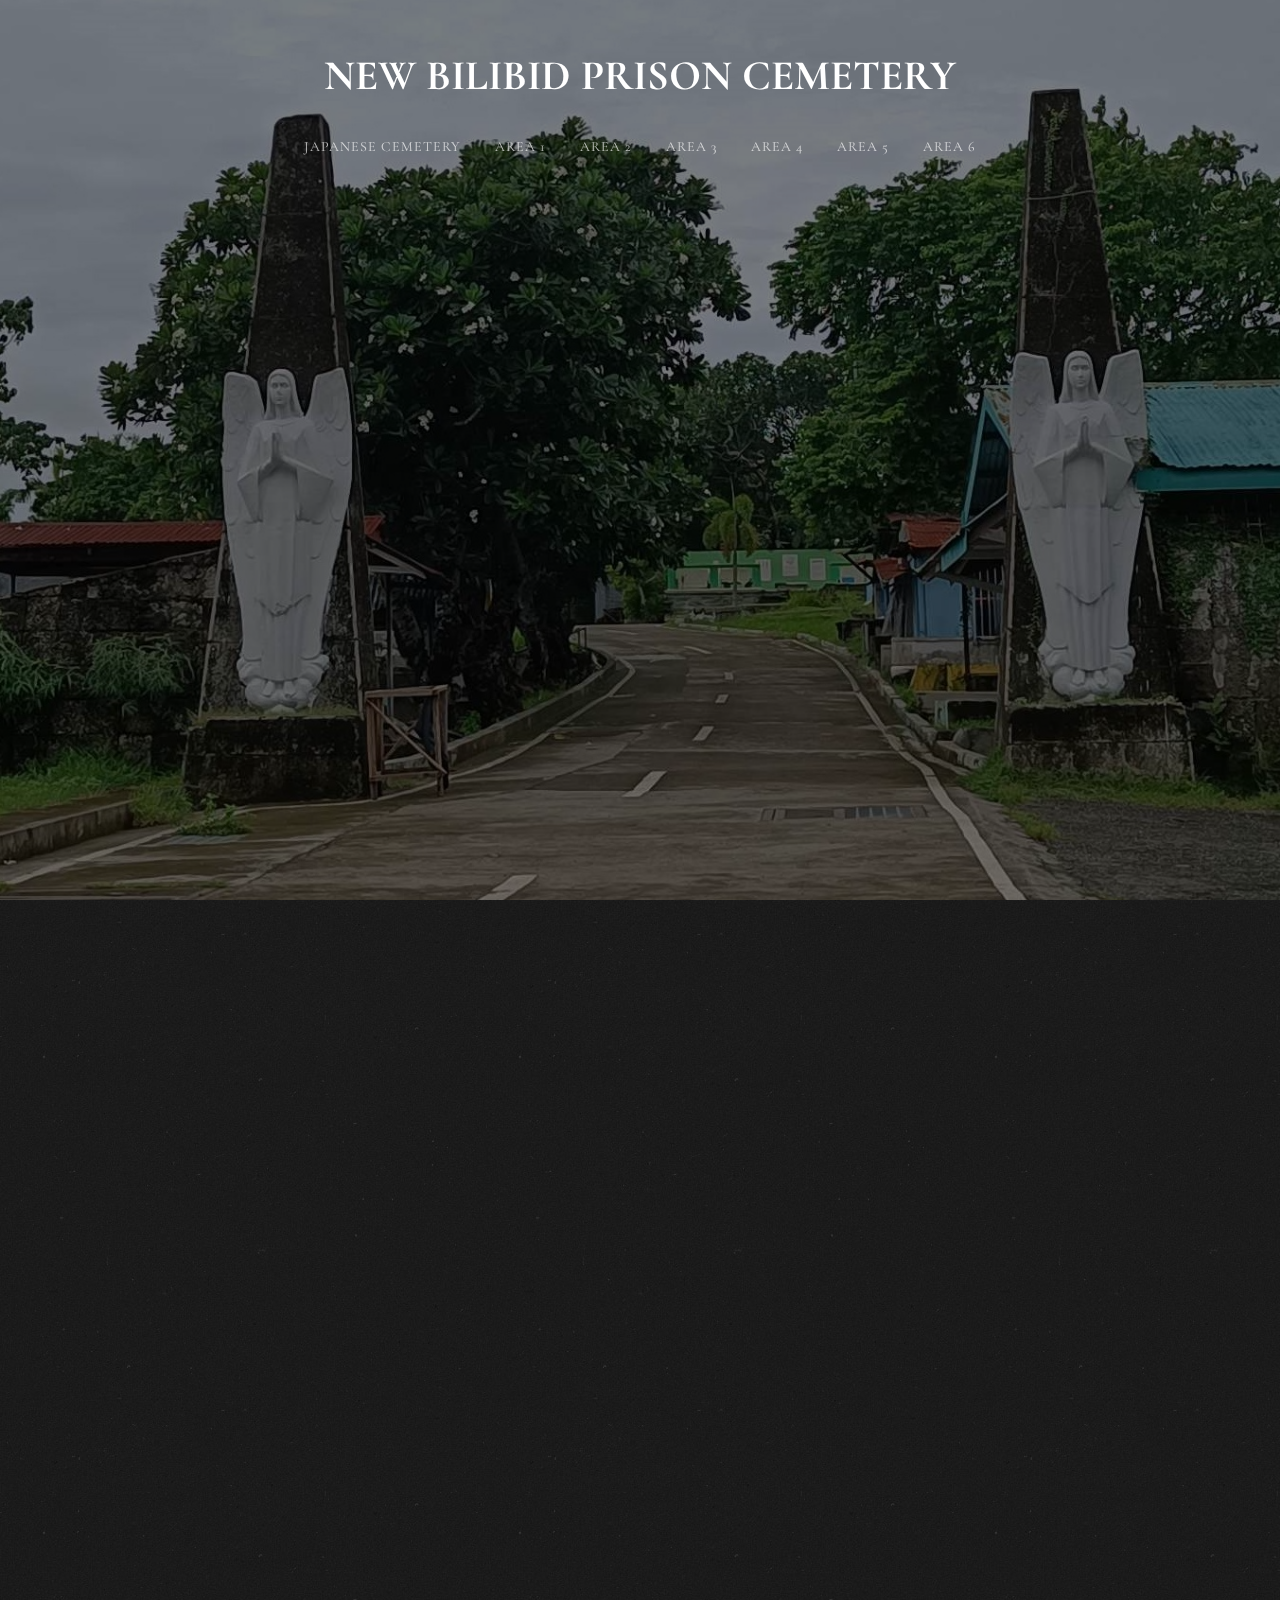
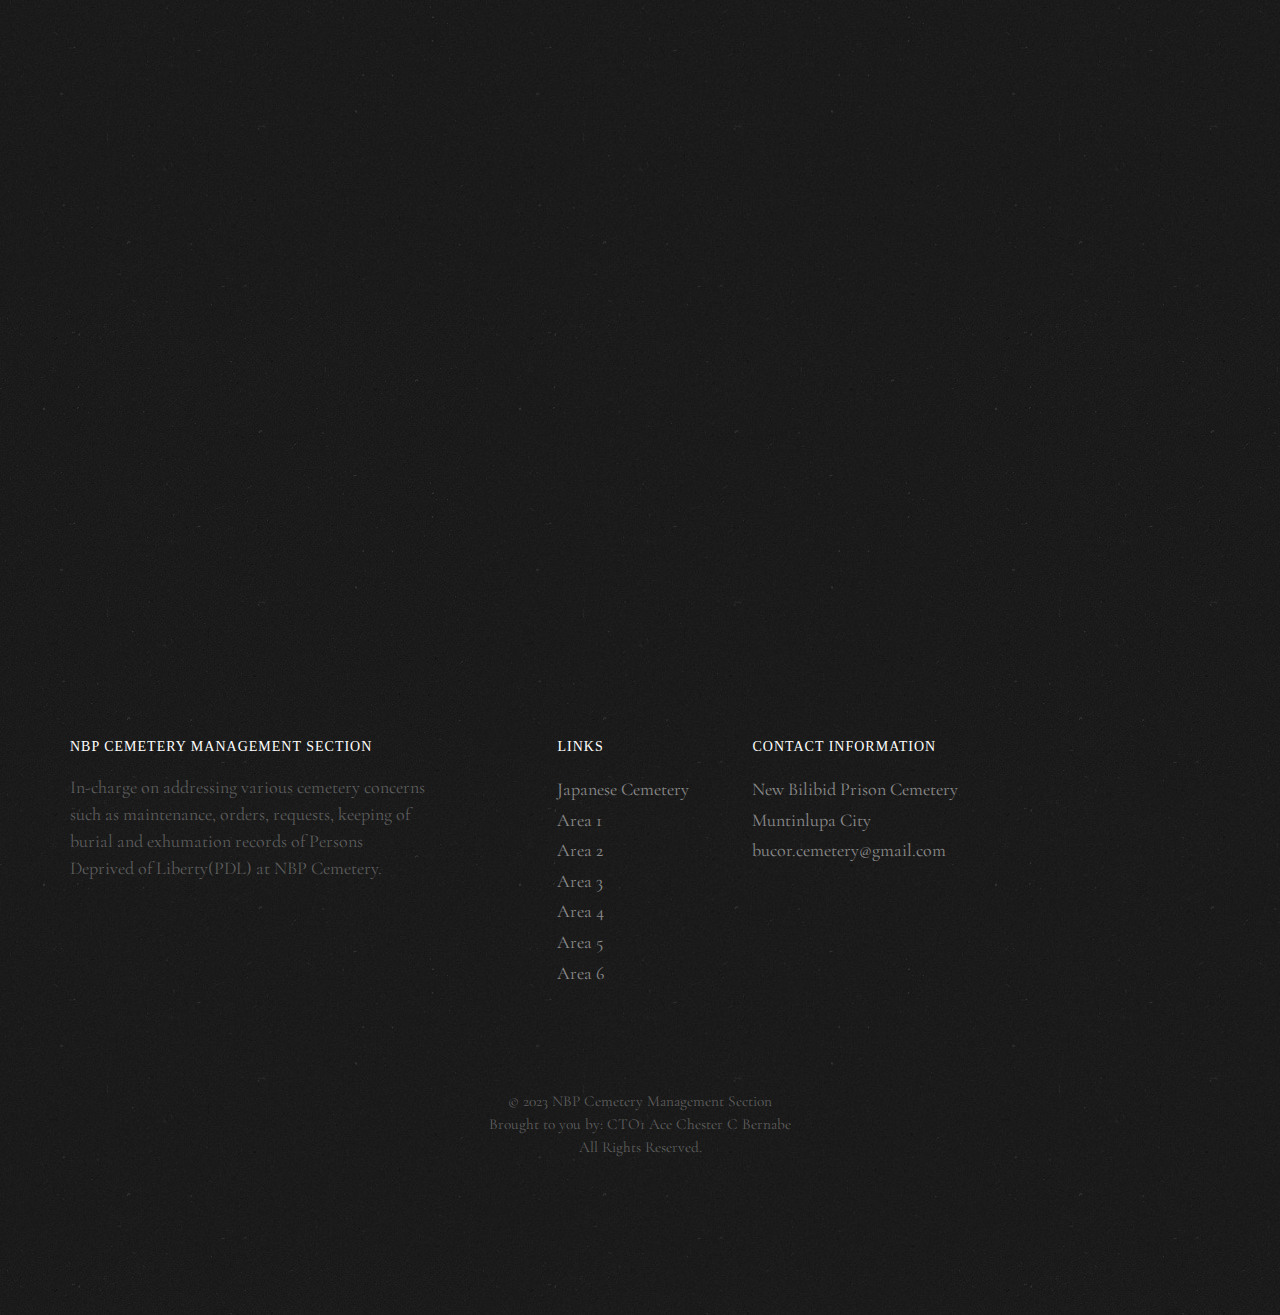
==== commit 34848b8f: "upload" ====
--- a/contact.html
+++ b/contact.html
@@ -3,7 +3,7 @@
 	<head>
 	<meta charset="utf-8">
 	<meta http-equiv="X-UA-Compatible" content="IE=edge">
-	<title>Tasty &mdash; Free Website Template, Free HTML5 Template by freehtml5.co</title>
+	<title>NBP CEMETERY</title>
 	<meta name="viewport" content="width=device-width, initial-scale=1">
 	<meta name="description" content="Free HTML5 Website Template by freehtml5.co" />
 	<meta name="keywords" content="free website templates, free html5, free template, free bootstrap, free website template, html5, css3, mobile first, responsive" />
@@ -13,12 +13,10 @@
 	//////////////////////////////////////////////////////
 
 	FREE HTML5 TEMPLATE 
-	DESIGNED & DEVELOPED by FreeHTML5.co
+	DESIGNED & DEVELOPED by CTO1 Ace Chester C Bernabe
 		
-	Website: 		http://freehtml5.co/
-	Email: 			info@freehtml5.co
-	Twitter: 		http://twitter.com/fh5co
-	Facebook: 		https://www.facebook.com/fh5co
+	Website: 		https://xacekun.github.io/NBP-Cemetery/
+	Facebook: 		Ace Chester C Bernabe
 
 	//////////////////////////////////////////////////////
 	 -->
@@ -68,40 +66,34 @@
 			<div class="container">
 				<div class="row">
 					<div class="col-xs-12 text-center logo-wrap">
-						<div id="fh5co-logo"><a href="index.html">Abe Restaurant<span>.</span></a></div>
+						<div id="fh5co-logo"><a href="index.html">NEW BILIBID PRISON CEMETERY</a></div>
 					</div>
-					<div class="col-xs-12 text-center menu-1 menu-wrap">
-						<ul>
-							<li><a href="index.html">Home</a></li>
-							<li><a href="menu.html">Menu</a></li>
-							<li class="has-dropdown">
-								<a href="gallery.html">Gallery</a>
-								<ul class="dropdown">
-									<li><a href="#">Events</a></li>
-									<li><a href="#">Food</a></li>
-									<li><a href="#">Coffees</a></li>
-								</ul>
-							</li>
-							<li><a href="reservation.html">Reservation</a></li>
-							<li><a href="about.html">About</a></li>
-							<li class="active"><a href="contact.html">Contact</a></li>
-						</ul>
-					</div>
 				</div>
 				
+				<div class="col-xs-12 text-center menu-1 menu-wrap">
+					<ul>
+
+						<li><a href="reservation.html">JAPANESE CEMETERY</a></li>
+						<li><a href="contact.html">AREA 1</a></li>
+						<li><a href="contact.html">AREA 2</a></li>
+						<li><a href="contact.html">AREA 3</a></li>
+						<li><a href="contact.html">AREA 4</a></li>
+						<li><a href="contact.html">AREA 5</a></li>
+						<li><a href="contact.html">AREA 6</a></li>
+
+					</ul>
+				</div>
 			</div>
 		<!-- </div> -->
 	</nav>
 
-	<header id="fh5co-header" class="fh5co-cover js-fullheight" role="banner" style="background-image: url(images/hero_1.jpeg);" data-stellar-background-ratio="0.5">
+	<header id="fh5co-header" class="fh5co-cover js-fullheight" role="banner" style="background-image: url(images/Cemetery-3\ \(2\).jpg);" data-stellar-background-ratio="0.5">
 		<div class="overlay"></div>
 		<div class="container">
 			<div class="row">
 				<div class="col-md-12 text-center">
 					<div class="display-t js-fullheight">
-						<div class="display-tc js-fullheight animate-box" data-animate-effect="fadeIn">
-							<h1>Get <em>in</em> Touch</h1>
-							<h2>Filipino - Family - Style Restaurant</a></h2>
+						<div class="display-tc js-fullheight animate-box" data-animate-effect="fadeIn">			
 						</div>
 					</div>
 				</div>
@@ -114,9 +106,9 @@
 		<div class="container">
 			<div class="row animate-box">
 				<div class="col-md-8 col-md-offset-2 text-center fh5co-heading">
-					<h2>Don't be shy, let's chat.</h2>
-					<p> Give us your feedback! Did you enjoy the food? Share your experience with us and hopefully we can make your next visit a better experience!</p>
-					<p><a href="mailto:info@yourdomainname.com" class="btn btn-primary btn-outline">Contact Us</a></p>
+					<div id="fh5co-logo">bucor.cemetery@gmail.com</div>
+					<p>Share your experience with us and hopefully we can make your next visit a better experience!</p>					
+					<p><a href="mailto:info@yourdomainname.com" class="btn btn-primary btn-outline">CONTACT US</a></p>
 				</div>
 			</div>
 			
@@ -158,35 +150,27 @@
 		<div class="container">
 			<div class="row row-pb-md">
 				<div class="col-md-4 fh5co-widget">
-					<h4>Abe Restaurant</h4>
-					<p>Abé is the restaurant dedicated to the memory artist-writer, gourmet and bon vivant E. Aguilar "Abe" Cruz, father of the late Larry Cruz.</p>
+					<h4>NBP CEMETERY MANAGEMENT SECTION</h4>
+					<p>In-charge on addressing various cemetery concerns such as maintenance, orders, requests, keeping of burial and exhumation records of Persons Deprived of Liberty(PDL) at NBP Cemetery. </p>
 				</div>
 				<div class="col-md-2 col-md-push-1 fh5co-widget">
 					<h4>Links</h4>
 					<ul class="fh5co-footer-links">
-						<li><a href="#">Home</a></li>
-						<li><a href="#">About</a></li>
-						<li><a href="#">Menu</a></li>
-						<li><a href="#">Gallery</a></li>
+						<li><a href="reservation.html">Japanese Cemetery</a></li>
+						<li><a href="contact.html">Area 1</a></li>
+						<li><a href="contact.html">Area 2</a></li>
+						<li><a href="contact.html">Area 3</a></li>
+						<li><a href="contact.html">Area 4</a></li>
+						<li><a href="contact.html">Area 5</a></li>
+						<li><a href="contact.html">Area 6</a></li>
 					</ul>
 				</div>
-				<div class="col-md-2 col-md-push-1 fh5co-widget">
-					<h4>Categories</h4>
-					<ul class="fh5co-footer-links">
-						<li><a href="#">Events and catering</a></li>
-						<li><a href="#">Branches</a></li>
-						<li><a href="#">Deliveries</a></li>
-					</ul>
-				</div>
-
-		
 
 				<div class="col-md-4 col-md-push-1 fh5co-widget">
 					<h4>Contact Information</h4>
 					<ul class="fh5co-footer-links">
-						<li>G/F Gateway Mall 2, <br> Restaurant Collection</li>
-						<li><a href="tel://0917 552 2922">+63 917 552 2922</a></li>
-						<li><a href="mailto:info@ljcrestaurants.ph">info@ljcrestaurants.ph</a></li>
+						<li>New Bilibid Prison Cemetery <br> Muntinlupa City</li>
+						<li><a href="bucor.cemetery@gmail.com">bucor.cemetery@gmail.com</a></li>
 					</ul>
 				</div>
 
@@ -195,12 +179,7 @@
 			<div class="row copyright">
 				<div class="col-md-12 text-center">
 					<p>
-						<small class="block">&copy; 2023 AbePhilippines. All Rights Reserved.</small> 
-					</p>
-					<p>
-						<ul class="fh5co-social-icons">
-							<li><a href="https://www.facebook.com/AbePhilippines"><i class="icon-facebook2"></i></a></li>
-						</ul>
+						<small class="block">&copy; 2023 NBP Cemetery Management Section<br> Brought to you by: CTO1 Ace Chester C Bernabe <br> All Rights Reserved.</small> 
 					</p>
 				</div>
 			</div>
--- a/css/style.css
+++ b/css/style.css
@@ -70,7 +70,7 @@
 
 h1, h2, h3, h4, h5, h6, figure {
   color: #000;
-  font-family: "Cormorant Garamond", Georgia, serif;
+  font-family: initial;
   font-weight: 400;
   margin: 0 0 20px 0;
 }
@@ -123,7 +123,7 @@
   }
 }
 .fh5co-nav #fh5co-logo {
-  font-size: 32px;
+  font-size: 65px;
   margin: 0;
   padding: 0;
   font-weight: 700;
@@ -333,8 +333,8 @@
 #fh5co-header .display-tc h1,
 .fh5co-cover .display-tc h1 {
   margin-bottom: 0px;
-  font-size: 74px;
-  font-size: 80px;
+  font-size: 25px;
+  font-size: 50px;
   font-weight: 700;
 }
 @media screen and (max-width: 768px) {
